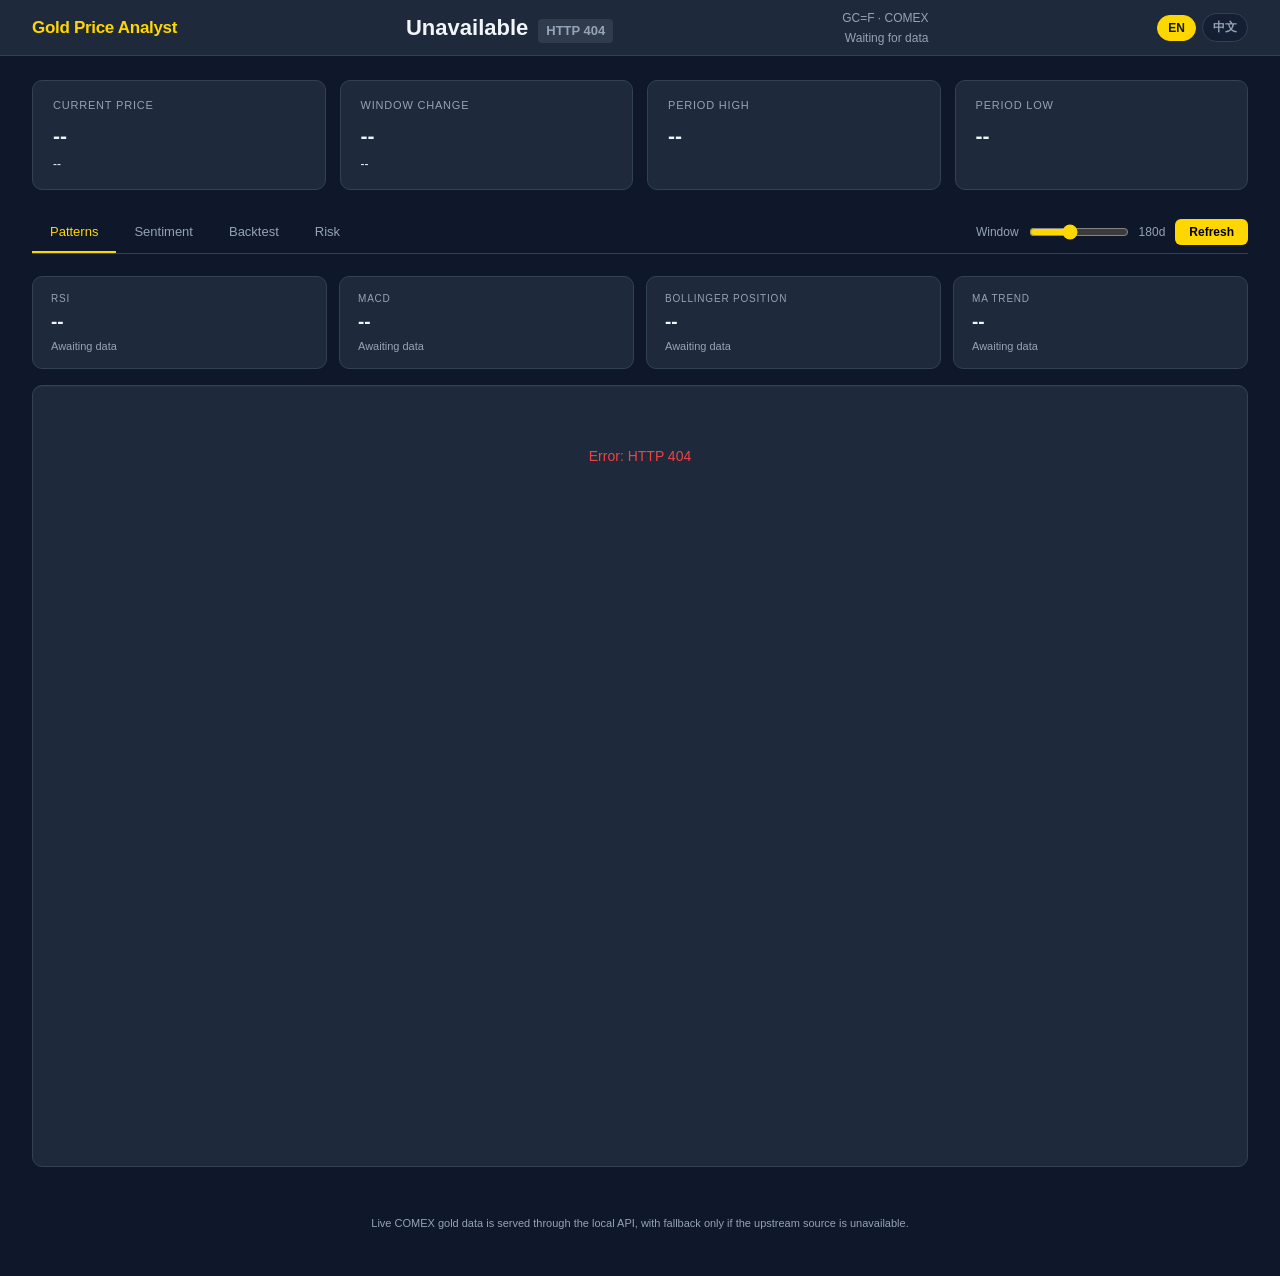
==== gold 4.0/index.html @ 45f072e1 "Add gold 4.0 folder" ====
<!DOCTYPE html>
<html lang="en">
<head>
  <meta charset="UTF-8">
  <meta name="viewport" content="width=device-width, initial-scale=1.0">
  <title>Gold Price Analyst</title>
  <link rel="stylesheet" href="./gold.css">
  <script src="https://cdn.plot.ly/plotly-2.35.2.min.js" defer></script>
  <script src="./gold.js" defer></script>
</head>
<body>
  <header>
    <div class="logo" data-i18n="site_title">Gold Price Analyst</div>
    <div class="header-ticker">
      <div class="ticker-price" id="header-price" aria-live="polite">Loading...</div>
      <div class="ticker-change flat" id="header-change" data-i18n="waiting_data" aria-live="polite">Waiting for data</div>
    </div>
    <div class="header-meta">
      <div id="header-date">GC=F · COMEX</div>
      <div id="header-updated" aria-live="polite">Updating…</div>
    </div>
    <div class="lang-switch" aria-label="Language switcher">
      <button class="lang-btn active" id="lang-en" data-lang="en" type="button">EN</button>
      <button class="lang-btn" id="lang-zh" data-lang="zh" type="button">中文</button>
    </div>
  </header>

  <main class="container">
    <section class="summary-bar">
      <article class="stat-card">
        <div class="stat-label" data-i18n="current_price">Current Price</div>
        <div class="stat-value" id="stat-price">--</div>
        <div class="stat-delta" id="stat-change">--</div>
      </article>
      <article class="stat-card">
        <div class="stat-label" data-i18n="window_change">Window Change</div>
        <div class="stat-value" id="stat-window-change">--</div>
        <div class="stat-delta" id="stat-window-pct">--</div>
      </article>
      <article class="stat-card">
        <div class="stat-label" data-i18n="period_high">Period High</div>
        <div class="stat-value" id="stat-high">--</div>
      </article>
      <article class="stat-card">
        <div class="stat-label" data-i18n="period_low">Period Low</div>
        <div class="stat-value" id="stat-low">--</div>
      </article>
    </section>

    <section class="tab-bar">
      <div class="tabs">
        <button class="tab-btn active" data-tab="patterns" data-i18n="tab_patterns" type="button">Patterns</button>
        <button class="tab-btn" data-tab="sentiment" data-i18n="tab_sentiment" type="button">Sentiment</button>
        <button class="tab-btn" data-tab="backtest" data-i18n="tab_backtest" type="button">Backtest</button>
        <button class="tab-btn" data-tab="risk" data-i18n="tab_risk" type="button">Risk</button>
      </div>
      <div class="controls">
        <span class="control-label" data-i18n="window">Window</span>
        <input id="days-slider" type="range" min="60" max="365" step="30" value="180" aria-label="Analysis window in days">
        <span class="control-label" id="days-label">180d</span>
        <button class="btn-refresh" id="btn-refresh" data-i18n="refresh" type="button">Refresh</button>
      </div>
    </section>

    <section class="tab-panel active" id="tab-patterns">
      <div class="metrics">
        <article class="metric" id="m-rsi">
          <div class="metric-label">RSI</div>
          <div class="metric-value">--</div>
          <div class="metric-signal muted" data-i18n="awaiting_data">Awaiting data</div>
        </article>
        <article class="metric" id="m-macd">
          <div class="metric-label">MACD</div>
          <div class="metric-value">--</div>
          <div class="metric-signal muted" data-i18n="awaiting_data">Awaiting data</div>
        </article>
        <article class="metric" id="m-bb">
          <div class="metric-label" data-i18n="bollinger_position">Bollinger Position</div>
          <div class="metric-value">--</div>
          <div class="metric-signal muted" data-i18n="awaiting_data">Awaiting data</div>
        </article>
        <article class="metric" id="m-ma">
          <div class="metric-label" data-i18n="ma_trend">MA Trend</div>
          <div class="metric-value">--</div>
          <div class="metric-signal muted" data-i18n="awaiting_data">Awaiting data</div>
        </article>
      </div>
      <div class="chart-box">
        <div id="patterns-chart"></div>
      </div>
      <div class="sr-row" id="sr-row"></div>
    </section>

    <section class="tab-panel" id="tab-sentiment">
      <div class="sentiment-top">
        <article class="gauge-box" id="sentiment-gauge"></article>
        <div class="chart-box">
          <div id="sentiment-donut"></div>
        </div>
      </div>
      <div class="chart-box">
        <div id="sentiment-bars"></div>
      </div>
    </section>

    <section class="tab-panel" id="tab-backtest">
      <div class="metrics">
        <article class="metric" id="m-bh">
          <div class="metric-label" data-i18n="buy_hold">Buy & Hold</div>
          <div class="metric-value">--</div>
          <div class="metric-signal muted" data-i18n="baseline_return">Baseline return</div>
        </article>
        <article class="metric" id="m-strat-0">
          <div class="metric-label" data-i18n="trend_strategy">Trend Strategy</div>
          <div class="metric-value">--</div>
          <div class="metric-signal muted" data-i18n="awaiting_data">Awaiting data</div>
        </article>
        <article class="metric" id="m-strat-1">
          <div class="metric-label" data-i18n="mean_reversion">Mean Reversion</div>
          <div class="metric-value">--</div>
          <div class="metric-signal muted" data-i18n="awaiting_data">Awaiting data</div>
        </article>
        <article class="metric" id="m-strat-2">
          <div class="metric-label" data-i18n="breakout">Breakout</div>
          <div class="metric-value">--</div>
          <div class="metric-signal muted" data-i18n="awaiting_data">Awaiting data</div>
        </article>
      </div>
      <div class="chart-box">
        <div id="backtest-chart"></div>
      </div>
      <div class="table-wrap">
        <table class="data-table">
          <thead>
            <tr>
              <th data-i18n="strategy">Strategy</th>
              <th data-i18n="total_return">Total Return</th>
              <th data-i18n="vs_bh">Vs B&amp;H</th>
              <th>Sharpe</th>
              <th data-i18n="max_drawdown">Max Drawdown</th>
              <th data-i18n="win_rate">Win Rate</th>
              <th data-i18n="trades">Trades</th>
            </tr>
          </thead>
          <tbody id="backtest-tbody"></tbody>
        </table>
      </div>
    </section>

    <section class="tab-panel" id="tab-risk">
      <div class="metrics">
        <article class="metric" id="m-sharpe">
          <div class="metric-label">Sharpe</div>
          <div class="metric-value">--</div>
          <div class="metric-signal muted" data-i18n="awaiting_data">Awaiting data</div>
        </article>
        <article class="metric" id="m-sortino">
          <div class="metric-label">Sortino</div>
          <div class="metric-value">--</div>
          <div class="metric-signal muted"></div>
        </article>
        <article class="metric" id="m-var95">
          <div class="metric-label">VaR 95%</div>
          <div class="metric-value">--</div>
          <div class="metric-signal muted"></div>
        </article>
        <article class="metric" id="m-maxdd">
          <div class="metric-label" data-i18n="max_drawdown">Max Drawdown</div>
          <div class="metric-value">--</div>
          <div class="metric-signal muted"></div>
        </article>
        <article class="metric" id="m-vol">
          <div class="metric-label" data-i18n="full_volatility">Full Volatility</div>
          <div class="metric-value">--</div>
          <div class="metric-signal muted"></div>
        </article>
        <article class="metric" id="m-vol30">
          <div class="metric-label" data-i18n="volatility_30d">30D Volatility</div>
          <div class="metric-value">--</div>
          <div class="metric-signal muted"></div>
        </article>
        <article class="metric" id="m-skew">
          <div class="metric-label">Skewness</div>
          <div class="metric-value">--</div>
          <div class="metric-signal muted"></div>
        </article>
        <article class="metric" id="m-kurt">
          <div class="metric-label">Kurtosis</div>
          <div class="metric-value">--</div>
          <div class="metric-signal muted"></div>
        </article>
      </div>
      <div class="two-col">
        <div class="chart-box">
          <div id="risk-vol-chart"></div>
        </div>
        <div class="chart-box">
          <div id="risk-dist-chart"></div>
        </div>
      </div>
      <div class="two-col">
        <div class="chart-box">
          <div id="risk-dd-chart"></div>
        </div>
        <div class="chart-box">
          <div id="risk-corr-chart"></div>
        </div>
      </div>
    </section>

    <p class="disclaimer" data-i18n="disclaimer">Live COMEX gold data is served through the local API, with fallback only if the upstream source is unavailable.</p>
  </main>
</body>
</html>
---- gold 4.0/gold.css ----
/* ── Reset & Variables ─────────────────────────────────────────── */
:root {
  --bg:        #0f172a;
  --surface:   #1e293b;
  --border:    #334155;
  --gold:      #FFD700;
  --gold-dim:  rgba(255, 215, 0, 0.12);
  --text:      #f1f5f9;
  --muted:     #94a3b8;
  --green:     #22c55e;
  --red:       #ef4444;
  --blue:      #3b82f6;
  --orange:    #f97316;
  --radius:    10px;
  --font:      -apple-system, BlinkMacSystemFont, 'Segoe UI', Roboto, sans-serif;
}

*, *::before, *::after { box-sizing: border-box; margin: 0; padding: 0; }

body {
  font-family: var(--font);
  background: var(--bg);
  color: var(--text);
  min-height: 100vh;
  font-size: 14px;
  line-height: 1.5;
}

/* ── Header ────────────────────────────────────────────────────── */
header {
  background: var(--surface);
  border-bottom: 1px solid var(--border);
  padding: 0 32px;
  height: 56px;
  display: flex;
  align-items: center;
  justify-content: space-between;
  position: sticky;
  top: 0;
  z-index: 100;
  gap: 16px;
}

.lang-switch {
  display: flex;
  align-items: center;
  gap: 6px;
}

.lang-btn {
  border: 1px solid var(--border);
  background: rgba(15, 23, 42, 0.55);
  color: var(--muted);
  border-radius: 999px;
  padding: 5px 10px;
  font-size: 12px;
  font-weight: 700;
  cursor: pointer;
}

.lang-btn.active {
  color: #111827;
  background: var(--gold);
  border-color: var(--gold);
}

.logo {
  font-size: 17px;
  font-weight: 700;
  color: var(--gold);
  letter-spacing: -0.3px;
  white-space: nowrap;
}

.header-ticker {
  display: flex;
  align-items: baseline;
  gap: 10px;
}

.ticker-price {
  font-size: 22px;
  font-weight: 700;
  font-variant-numeric: tabular-nums;
}

.ticker-change {
  font-size: 13px;
  padding: 2px 8px;
  border-radius: 4px;
  font-weight: 600;
}

.ticker-change.up   { background: rgba(34,197,94,0.15);  color: var(--green); }
.ticker-change.down { background: rgba(239,68,68,0.15);  color: var(--red);   }
.ticker-change.flat { background: rgba(148,163,184,0.15);color: var(--muted); }

.header-meta {
  font-size: 12px;
  color: var(--muted);
  white-space: nowrap;
  display: flex;
  flex-direction: column;
  align-items: flex-end;
  gap: 2px;
}

/* ── Container ─────────────────────────────────────────────────── */
.container {
  max-width: 1400px;
  margin: 0 auto;
  padding: 24px 32px 40px;
}

/* ── Summary Bar ───────────────────────────────────────────────── */
.summary-bar {
  display: grid;
  grid-template-columns: repeat(4, 1fr);
  gap: 14px;
  margin-bottom: 22px;
}

.stat-card {
  background: var(--surface);
  border: 1px solid var(--border);
  border-radius: var(--radius);
  padding: 16px 20px;
}

.stat-label {
  font-size: 11px;
  text-transform: uppercase;
  letter-spacing: 0.8px;
  color: var(--muted);
  margin-bottom: 6px;
}

.stat-value {
  font-size: 21px;
  font-weight: 700;
  font-variant-numeric: tabular-nums;
}

.stat-delta {
  font-size: 12px;
  margin-top: 4px;
}

.stat-delta.up   { color: var(--green); }
.stat-delta.down { color: var(--red);   }

/* ── Tab Bar ───────────────────────────────────────────────────── */
.tab-bar {
  display: flex;
  align-items: center;
  justify-content: space-between;
  border-bottom: 1px solid var(--border);
  margin-bottom: 22px;
  gap: 12px;
}

.tabs { display: flex; }

.tab-btn {
  background: none;
  border: none;
  border-bottom: 2px solid transparent;
  color: var(--muted);
  font-size: 13px;
  font-weight: 500;
  padding: 12px 18px;
  cursor: pointer;
  transition: color 0.15s, border-color 0.15s;
  white-space: nowrap;
}

.tab-btn:hover         { color: var(--text); }
.tab-btn.active        { color: var(--gold); border-bottom-color: var(--gold); }

/* ── Controls ──────────────────────────────────────────────────── */
.controls {
  display: flex;
  align-items: center;
  gap: 10px;
  padding-bottom: 2px;
}

.control-label { font-size: 12px; color: var(--muted); }

input[type="range"] {
  width: 100px;
  accent-color: var(--gold);
  cursor: pointer;
}

.btn-refresh {
  background: var(--gold);
  color: #000;
  border: none;
  border-radius: 6px;
  padding: 6px 14px;
  font-size: 12px;
  font-weight: 700;
  cursor: pointer;
  transition: opacity 0.15s;
  white-space: nowrap;
}

.btn-refresh:hover    { opacity: 0.85; }
.btn-refresh:disabled { opacity: 0.45; cursor: default; }

/* ── Tab Panels ────────────────────────────────────────────────── */
.tab-panel         { display: none; }
.tab-panel.active  { display: block; }

.tab-panel > * + * {
  margin-top: 14px;
}

/* ── Metric Cards ──────────────────────────────────────────────── */
.metrics {
  display: grid;
  grid-template-columns: repeat(4, 1fr);
  gap: 12px;
  margin-bottom: 16px;
}

.metric {
  background: var(--surface);
  border: 1px solid var(--border);
  border-radius: var(--radius);
  padding: 14px 18px;
}

.metric-label {
  font-size: 10px;
  text-transform: uppercase;
  letter-spacing: 0.8px;
  color: var(--muted);
  margin-bottom: 5px;
}

.metric-value {
  font-size: 19px;
  font-weight: 700;
  font-variant-numeric: tabular-nums;
  line-height: 1.2;
}

.metric-signal      { font-size: 11px; margin-top: 4px; color: var(--muted); }
.metric-signal.bull { color: var(--green);  }
.metric-signal.bear { color: var(--red);    }
.metric-signal.warn { color: #f59e0b;       }
.metric-signal.muted{ color: var(--muted);  }

/* ── Chart Box ─────────────────────────────────────────────────── */
.chart-box {
  background: var(--surface);
  border: 1px solid var(--border);
  border-radius: var(--radius);
  padding: 10px;
  margin-bottom: 14px;
  overflow: hidden;
  box-shadow: inset 0 1px 0 rgba(255,255,255,0.03);
}

.chart-box > div[id] {
  min-height: 220px;
  width: 100%;
  max-width: 100%;
}

#patterns-chart {
  min-height: 760px;
  width: 100%;
}

.chart-box .js-plotly-plot,
.chart-box .plot-container,
.chart-box .svg-container {
  width: 100% !important;
  max-width: 100% !important;
}

/* ── Spinner ───────────────────────────────────────────────────── */
.spinner-wrap {
  display: flex;
  align-items: center;
  justify-content: center;
  min-height: 120px;
}

.spinner {
  width: 28px;
  height: 28px;
  border: 2px solid var(--border);
  border-top-color: var(--gold);
  border-radius: 50%;
  animation: spin 0.75s linear infinite;
}

@keyframes spin { to { transform: rotate(360deg); } }

/* ── S/R Levels ────────────────────────────────────────────────── */
.sr-row {
  display: grid;
  grid-template-columns: 1fr 1fr;
  gap: 12px;
  margin-bottom: 14px;
}

.sr-card {
  background: var(--surface);
  border: 1px solid var(--border);
  border-radius: var(--radius);
  padding: 14px 18px;
}

.sr-type  { font-size: 10px; text-transform: uppercase; letter-spacing: 0.8px; color: var(--muted); margin-bottom: 4px; }
.sr-price { font-size: 20px; font-weight: 700; }
.sr-dist  { font-size: 11px; color: var(--muted); margin-top: 3px; }

/* ── Sentiment ─────────────────────────────────────────────────── */
.sentiment-top {
  display: grid;
  grid-template-columns: 220px 1fr;
  gap: 14px;
  margin-bottom: 14px;
}

.gauge-box {
  background: var(--surface);
  border: 1px solid var(--border);
  border-radius: var(--radius);
  display: flex;
  flex-direction: column;
  align-items: center;
  justify-content: center;
  padding: 28px 16px;
  text-align: center;
  min-height: 220px;
}

.gauge-score { font-size: 50px; font-weight: 800; line-height: 1; }
.gauge-label { font-size: 17px; font-weight: 600; margin-top: 8px; }
.gauge-sub   { font-size: 11px; color: var(--muted); margin-top: 8px; }

/* ── Backtest Table ────────────────────────────────────────────── */
.table-wrap {
  background: var(--surface);
  border: 1px solid var(--border);
  border-radius: var(--radius);
  overflow: hidden;
  margin-bottom: 14px;
  box-shadow: inset 0 1px 0 rgba(255,255,255,0.03);
}

.data-table {
  width: 100%;
  border-collapse: collapse;
  font-size: 13px;
}

.data-table th {
  text-align: left;
  padding: 10px 16px;
  font-size: 10px;
  text-transform: uppercase;
  letter-spacing: 0.7px;
  color: var(--muted);
  border-bottom: 1px solid var(--border);
  background: rgba(15,23,42,0.4);
}

.data-table td {
  padding: 10px 16px;
  border-bottom: 1px solid rgba(51,65,85,0.5);
  font-variant-numeric: tabular-nums;
}

.data-table tr:last-child td { border-bottom: none; }
.data-table .bull { color: var(--green); }
.data-table .bear { color: var(--red);   }

/* ── Risk two-col ──────────────────────────────────────────────── */
.two-col {
  display: grid;
  grid-template-columns: 1fr 1fr;
  gap: 14px;
  margin-bottom: 14px;
}

/* ── Disclaimer ────────────────────────────────────────────────── */
.disclaimer {
  text-align: center;
  font-size: 11px;
  color: var(--muted);
  padding: 20px 0 4px;
}

/* ── Responsive ────────────────────────────────────────────────── */
@media (max-width: 900px) {
  .container       { padding: 16px; }
  .summary-bar     { grid-template-columns: repeat(2, 1fr); }
  .metrics         { grid-template-columns: repeat(2, 1fr); }
  .two-col         { grid-template-columns: 1fr; }
  .sentiment-top   { grid-template-columns: 1fr; }
  .sr-row          { grid-template-columns: 1fr; }
  .tab-bar         { flex-direction: column; align-items: stretch; }
  .tabs            { overflow-x: auto; scrollbar-width: thin; }
  .controls        { justify-content: space-between; }
}

@media (max-width: 640px) {
  header           { padding: 12px 16px; height: auto; flex-wrap: wrap; }
  .header-ticker   { width: 100%; justify-content: space-between; }
  .header-meta     { align-items: flex-start; }
  .lang-switch     { width: 100%; justify-content: flex-start; }
  .summary-bar     { grid-template-columns: 1fr; }
  .metrics         { grid-template-columns: 1fr; }
  .stat-card,
  .metric,
  .sr-card         { padding: 14px 16px; }
  .tab-btn         { padding: 12px 14px; }
  .gauge-score     { font-size: 42px; }
}
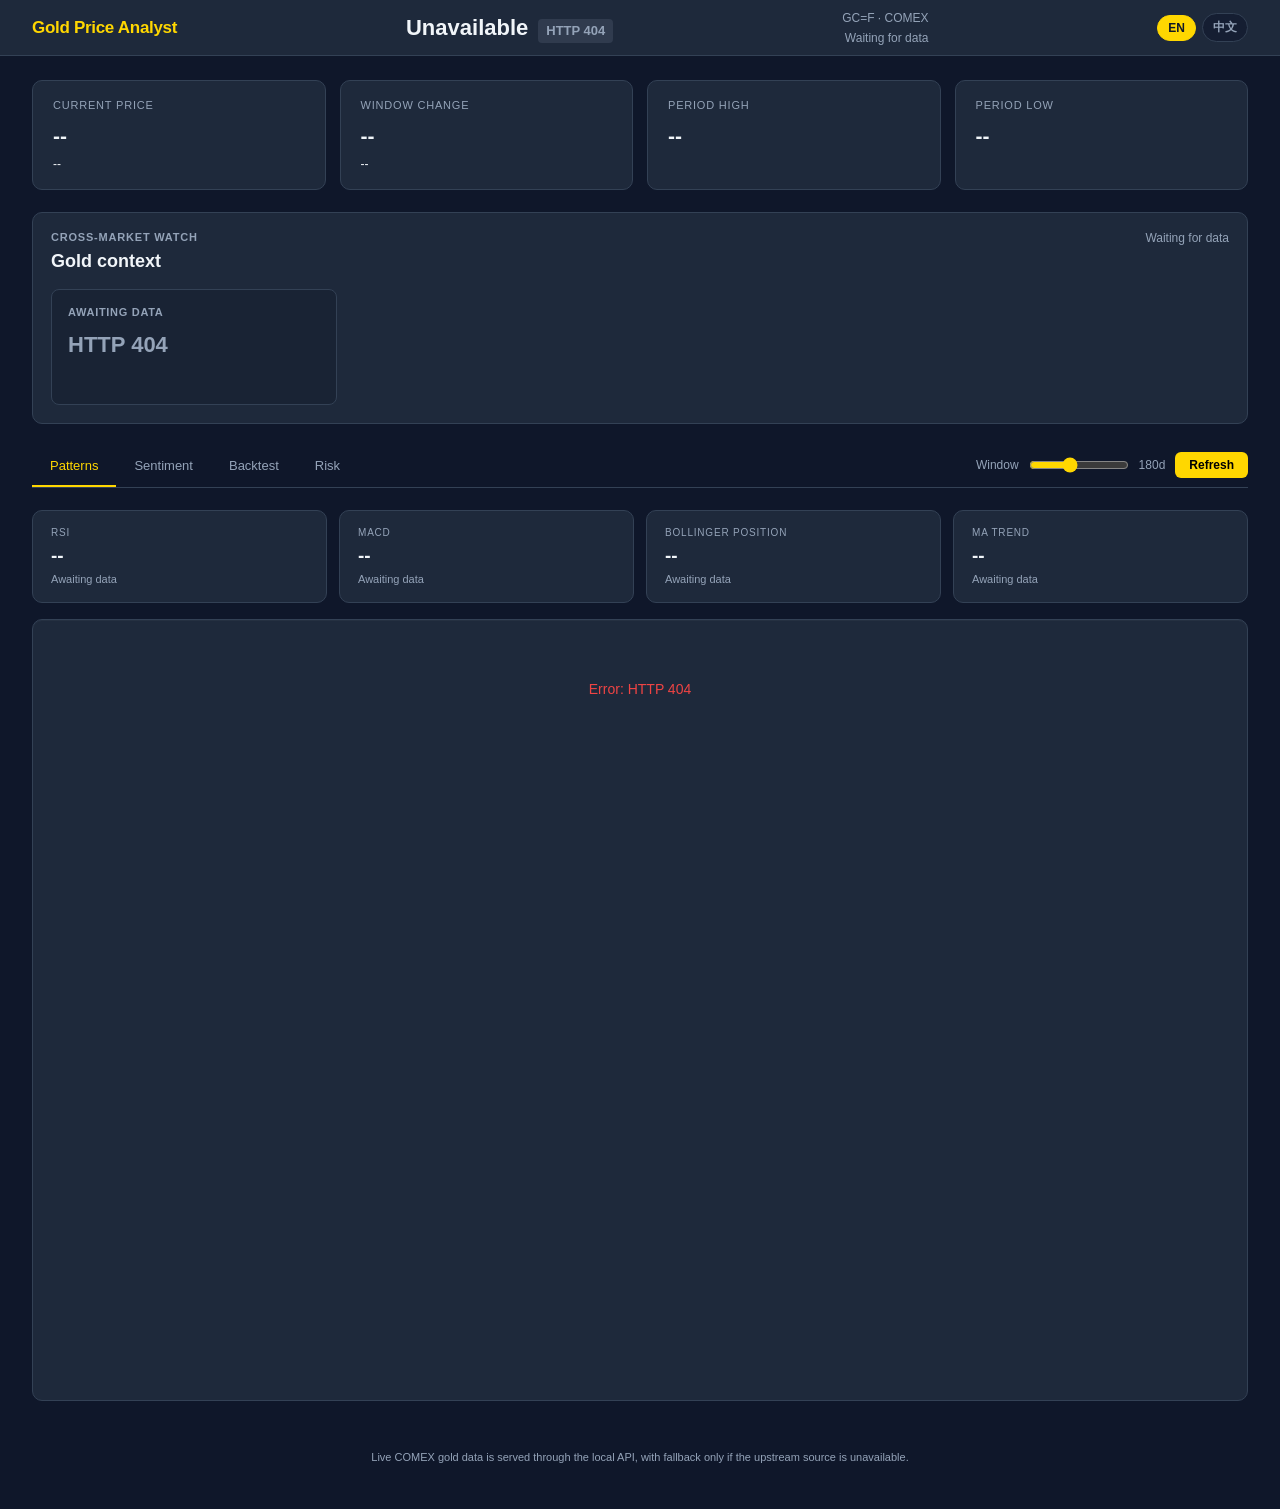
==== commit 52ee6cec: "Add cross-market watch assets" ====
--- a/gold 4.0/index.html
+++ b/gold 4.0/index.html
@@ -47,6 +47,22 @@
       </article>
     </section>
 
+    <section class="market-watch" aria-label="Cross-market watch">
+      <div class="market-watch-head">
+        <div>
+          <div class="section-kicker" data-i18n="market_watch">Cross-Market Watch</div>
+          <h2 data-i18n="market_watch_title">Gold context</h2>
+        </div>
+        <div class="market-watch-meta" id="market-watch-updated">--</div>
+      </div>
+      <div class="market-grid" id="market-grid">
+        <article class="market-card loading">
+          <div class="market-name" data-i18n="awaiting_data">Awaiting data</div>
+          <div class="market-price">--</div>
+        </article>
+      </div>
+    </section>
+
     <section class="tab-bar">
       <div class="tabs">
         <button class="tab-btn active" data-tab="patterns" data-i18n="tab_patterns" type="button">Patterns</button>
--- a/gold 4.0/gold.css
+++ b/gold 4.0/gold.css
@@ -149,6 +149,91 @@
 .stat-delta.up   { color: var(--green); }
 .stat-delta.down { color: var(--red);   }
 
+/* ── Market Watch ──────────────────────────────────────────────── */
+.market-watch {
+  background: var(--surface);
+  border: 1px solid var(--border);
+  border-radius: var(--radius);
+  padding: 16px 18px 18px;
+  margin-bottom: 22px;
+}
+
+.market-watch-head {
+  display: flex;
+  justify-content: space-between;
+  align-items: flex-start;
+  gap: 16px;
+  margin-bottom: 14px;
+}
+
+.section-kicker {
+  color: var(--muted);
+  font-size: 11px;
+  font-weight: 700;
+  letter-spacing: 0.8px;
+  text-transform: uppercase;
+}
+
+.market-watch h2 {
+  margin: 2px 0 0;
+  font-size: 18px;
+}
+
+.market-watch-meta {
+  color: var(--muted);
+  font-size: 12px;
+  text-align: right;
+}
+
+.market-grid {
+  display: grid;
+  grid-template-columns: repeat(4, 1fr);
+  gap: 12px;
+}
+
+.market-card {
+  min-height: 116px;
+  background: rgba(15, 23, 42, 0.35);
+  border: 1px solid var(--border);
+  border-radius: 8px;
+  padding: 14px 16px;
+}
+
+.market-name {
+  display: flex;
+  justify-content: space-between;
+  gap: 8px;
+  color: var(--muted);
+  font-size: 11px;
+  font-weight: 700;
+  letter-spacing: 0.7px;
+  text-transform: uppercase;
+}
+
+.market-symbol {
+  color: var(--gold);
+  white-space: nowrap;
+}
+
+.market-price {
+  margin-top: 8px;
+  font-size: 22px;
+  font-weight: 800;
+  font-variant-numeric: tabular-nums;
+}
+
+.market-moves {
+  display: grid;
+  gap: 4px;
+  margin-top: 8px;
+  color: var(--muted);
+  font-size: 12px;
+}
+
+.market-move.up { color: var(--green); }
+.market-move.down { color: var(--red); }
+.market-card.loading .market-price { color: var(--muted); }
+
 /* ── Tab Bar ───────────────────────────────────────────────────── */
 .tab-bar {
   display: flex;
@@ -402,6 +487,7 @@
 @media (max-width: 900px) {
   .container       { padding: 16px; }
   .summary-bar     { grid-template-columns: repeat(2, 1fr); }
+  .market-grid     { grid-template-columns: repeat(2, 1fr); }
   .metrics         { grid-template-columns: repeat(2, 1fr); }
   .two-col         { grid-template-columns: 1fr; }
   .sentiment-top   { grid-template-columns: 1fr; }
@@ -417,8 +503,12 @@
   .header-meta     { align-items: flex-start; }
   .lang-switch     { width: 100%; justify-content: flex-start; }
   .summary-bar     { grid-template-columns: 1fr; }
+  .market-grid     { grid-template-columns: 1fr; }
+  .market-watch-head { flex-direction: column; }
+  .market-watch-meta { text-align: left; }
   .metrics         { grid-template-columns: 1fr; }
   .stat-card,
+  .market-card,
   .metric,
   .sr-card         { padding: 14px 16px; }
   .tab-btn         { padding: 12px 14px; }
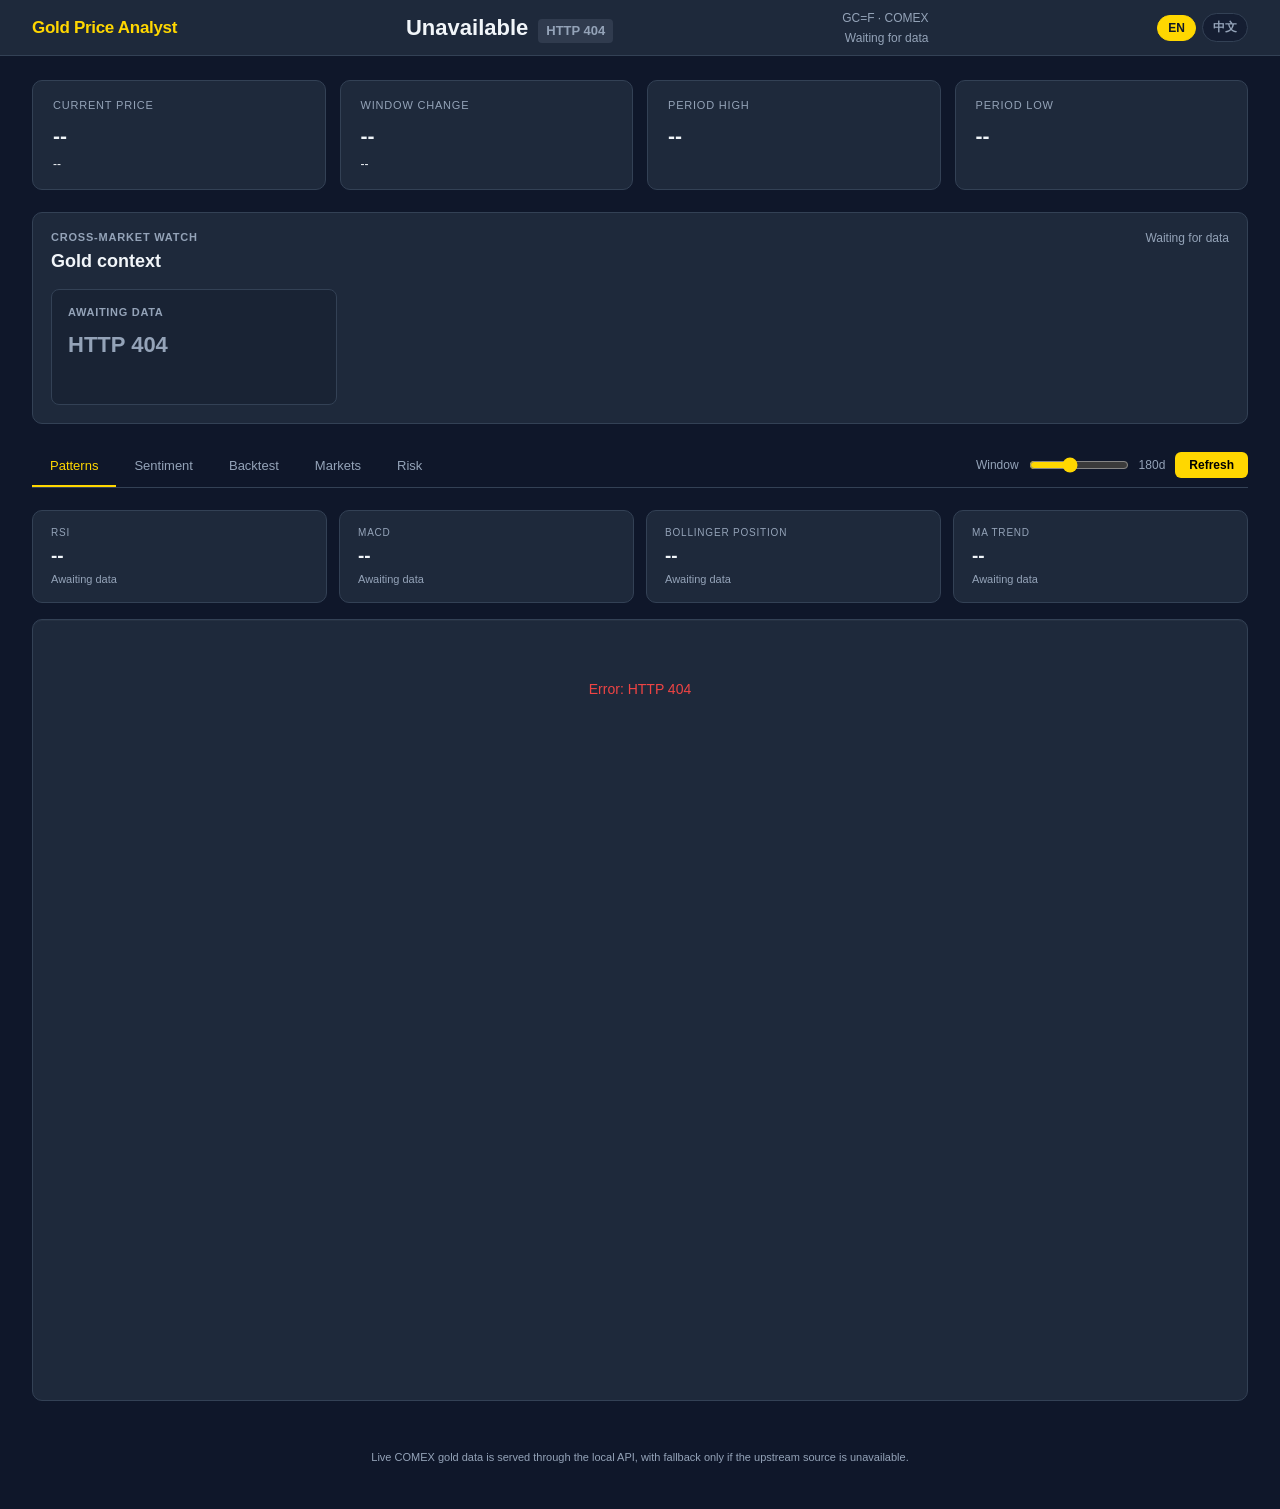
==== commit 22d2e1ba: "Add market K-line charts" ====
--- a/gold 4.0/index.html
+++ b/gold 4.0/index.html
@@ -68,6 +68,7 @@
         <button class="tab-btn active" data-tab="patterns" data-i18n="tab_patterns" type="button">Patterns</button>
         <button class="tab-btn" data-tab="sentiment" data-i18n="tab_sentiment" type="button">Sentiment</button>
         <button class="tab-btn" data-tab="backtest" data-i18n="tab_backtest" type="button">Backtest</button>
+        <button class="tab-btn" data-tab="markets" data-i18n="tab_markets" type="button">Markets</button>
         <button class="tab-btn" data-tab="risk" data-i18n="tab_risk" type="button">Risk</button>
       </div>
       <div class="controls">
@@ -163,6 +164,14 @@
       </div>
     </section>
 
+    <section class="tab-panel" id="tab-markets">
+      <div class="market-sections" id="market-sections">
+        <div class="chart-box">
+          <div class="spinner-wrap"><div class="spinner"></div></div>
+        </div>
+      </div>
+    </section>
+
     <section class="tab-panel" id="tab-risk">
       <div class="metrics">
         <article class="metric" id="m-sharpe">
--- a/gold 4.0/gold.css
+++ b/gold 4.0/gold.css
@@ -234,6 +234,74 @@
 .market-move.down { color: var(--red); }
 .market-card.loading .market-price { color: var(--muted); }
 
+.market-sections {
+  display: grid;
+  gap: 18px;
+}
+
+.market-section {
+  background: var(--surface);
+  border: 1px solid var(--border);
+  border-radius: var(--radius);
+  padding: 16px;
+}
+
+.market-section-head {
+  display: flex;
+  justify-content: space-between;
+  align-items: flex-start;
+  gap: 16px;
+  margin-bottom: 14px;
+}
+
+.market-section-title {
+  margin: 0;
+  font-size: 18px;
+}
+
+.market-section-sub {
+  color: var(--muted);
+  font-size: 12px;
+  margin-top: 3px;
+}
+
+.market-section-stats {
+  display: flex;
+  gap: 10px;
+  flex-wrap: wrap;
+  justify-content: flex-end;
+}
+
+.market-pill {
+  min-width: 110px;
+  border: 1px solid var(--border);
+  border-radius: 8px;
+  padding: 8px 10px;
+  background: rgba(15, 23, 42, 0.35);
+}
+
+.market-pill-label {
+  color: var(--muted);
+  font-size: 10px;
+  font-weight: 700;
+  letter-spacing: 0.7px;
+  text-transform: uppercase;
+}
+
+.market-pill-value {
+  margin-top: 2px;
+  font-size: 14px;
+  font-weight: 800;
+  font-variant-numeric: tabular-nums;
+}
+
+.market-pill-value.up { color: var(--green); }
+.market-pill-value.down { color: var(--red); }
+
+.market-k-chart {
+  min-height: 420px;
+}
+
 /* ── Tab Bar ───────────────────────────────────────────────────── */
 .tab-bar {
   display: flex;
@@ -488,6 +556,8 @@
   .container       { padding: 16px; }
   .summary-bar     { grid-template-columns: repeat(2, 1fr); }
   .market-grid     { grid-template-columns: repeat(2, 1fr); }
+  .market-section-head { flex-direction: column; }
+  .market-section-stats { justify-content: flex-start; }
   .metrics         { grid-template-columns: repeat(2, 1fr); }
   .two-col         { grid-template-columns: 1fr; }
   .sentiment-top   { grid-template-columns: 1fr; }
@@ -506,6 +576,8 @@
   .market-grid     { grid-template-columns: 1fr; }
   .market-watch-head { flex-direction: column; }
   .market-watch-meta { text-align: left; }
+  .market-section { padding: 14px; }
+  .market-pill { flex: 1 1 130px; }
   .metrics         { grid-template-columns: 1fr; }
   .stat-card,
   .market-card,
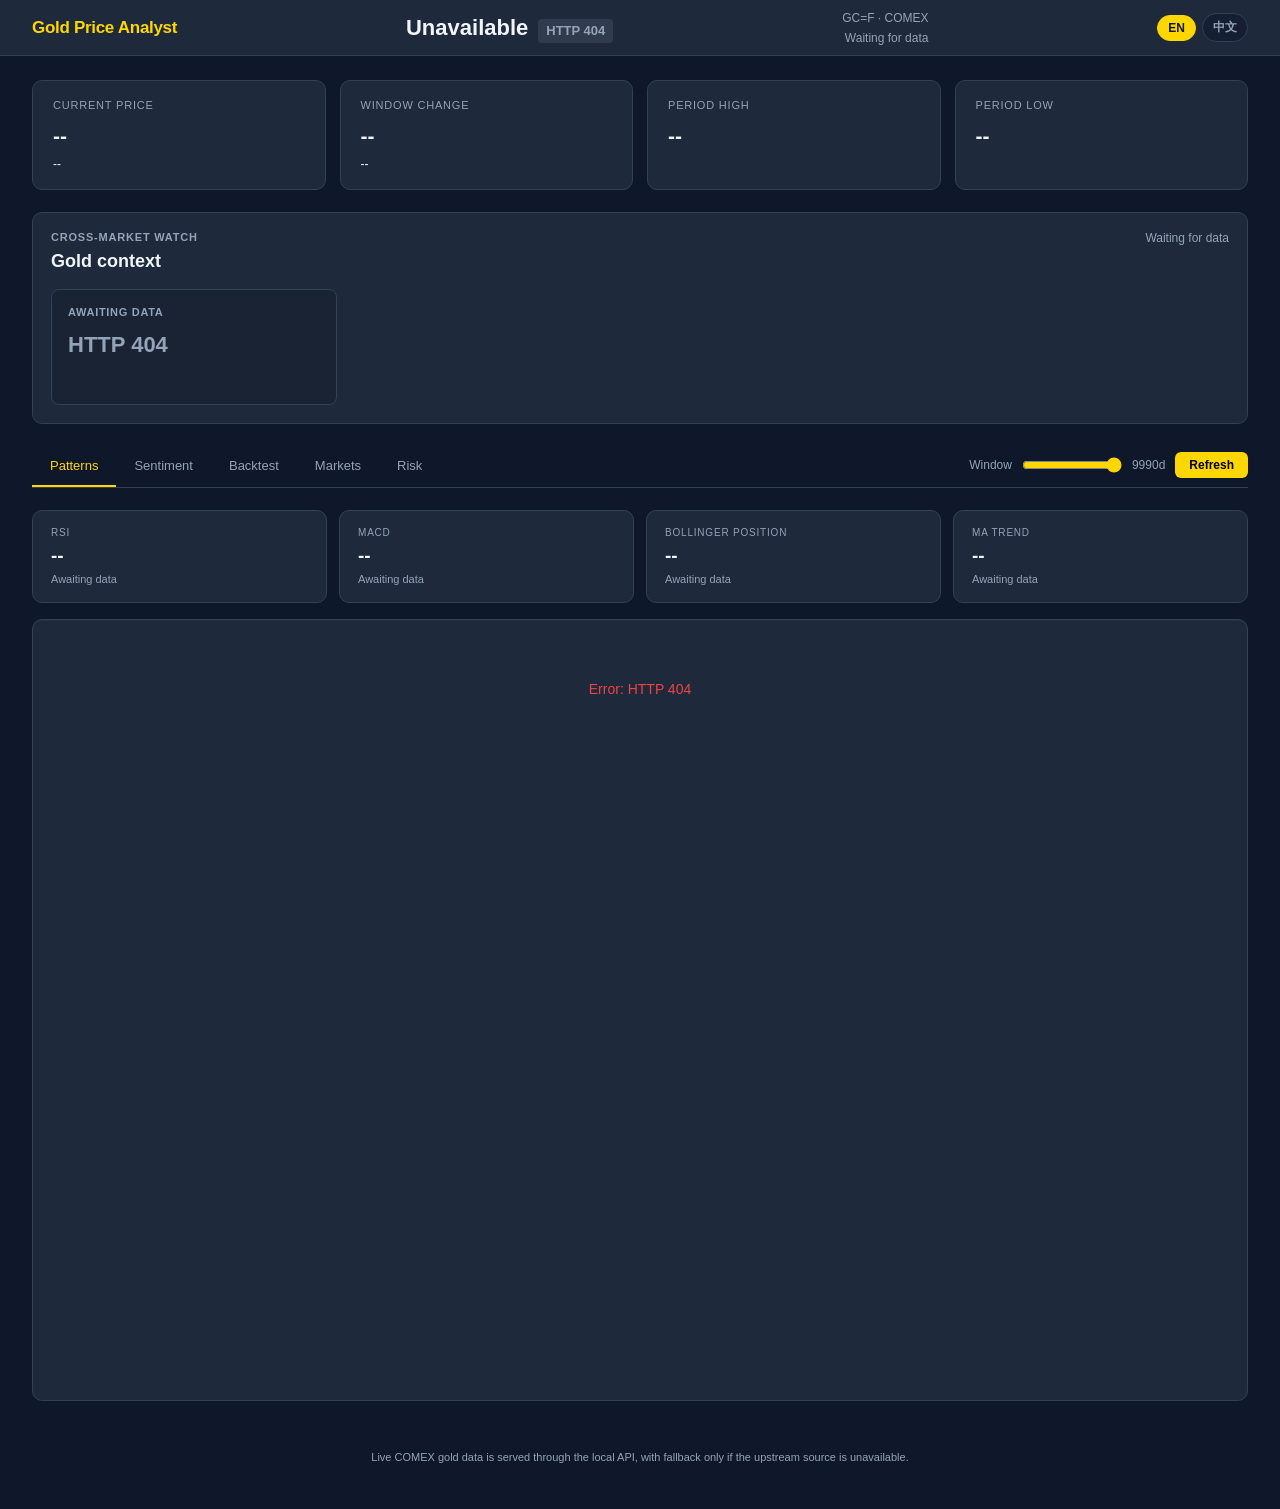
==== commit c95bb015: "Use full history for charts" ====
--- a/gold 4.0/index.html
+++ b/gold 4.0/index.html
@@ -73,8 +73,8 @@
       </div>
       <div class="controls">
         <span class="control-label" data-i18n="window">Window</span>
-        <input id="days-slider" type="range" min="60" max="365" step="30" value="180" aria-label="Analysis window in days">
-        <span class="control-label" id="days-label">180d</span>
+        <input id="days-slider" type="range" min="60" max="10000" step="30" value="10000" aria-label="Analysis window in days">
+        <span class="control-label" id="days-label">All</span>
         <button class="btn-refresh" id="btn-refresh" data-i18n="refresh" type="button">Refresh</button>
       </div>
     </section>
--- a/gold 4.0/gold.css
+++ b/gold 4.0/gold.css
@@ -199,6 +199,22 @@
   padding: 14px 16px;
 }
 
+.market-card-link {
+  width: 100%;
+  color: inherit;
+  text-align: left;
+  cursor: pointer;
+  transition: border-color 0.15s, transform 0.15s, background 0.15s;
+}
+
+.market-card-link:hover,
+.market-card-link:focus-visible {
+  background: rgba(255, 215, 0, 0.07);
+  border-color: rgba(255, 215, 0, 0.7);
+  outline: none;
+  transform: translateY(-1px);
+}
+
 .market-name {
   display: flex;
   justify-content: space-between;
@@ -244,6 +260,13 @@
   border: 1px solid var(--border);
   border-radius: var(--radius);
   padding: 16px;
+  scroll-margin-top: 76px;
+  transition: border-color 0.2s, box-shadow 0.2s;
+}
+
+.market-section-focus {
+  border-color: var(--gold);
+  box-shadow: 0 0 0 2px var(--gold-dim);
 }
 
 .market-section-head {
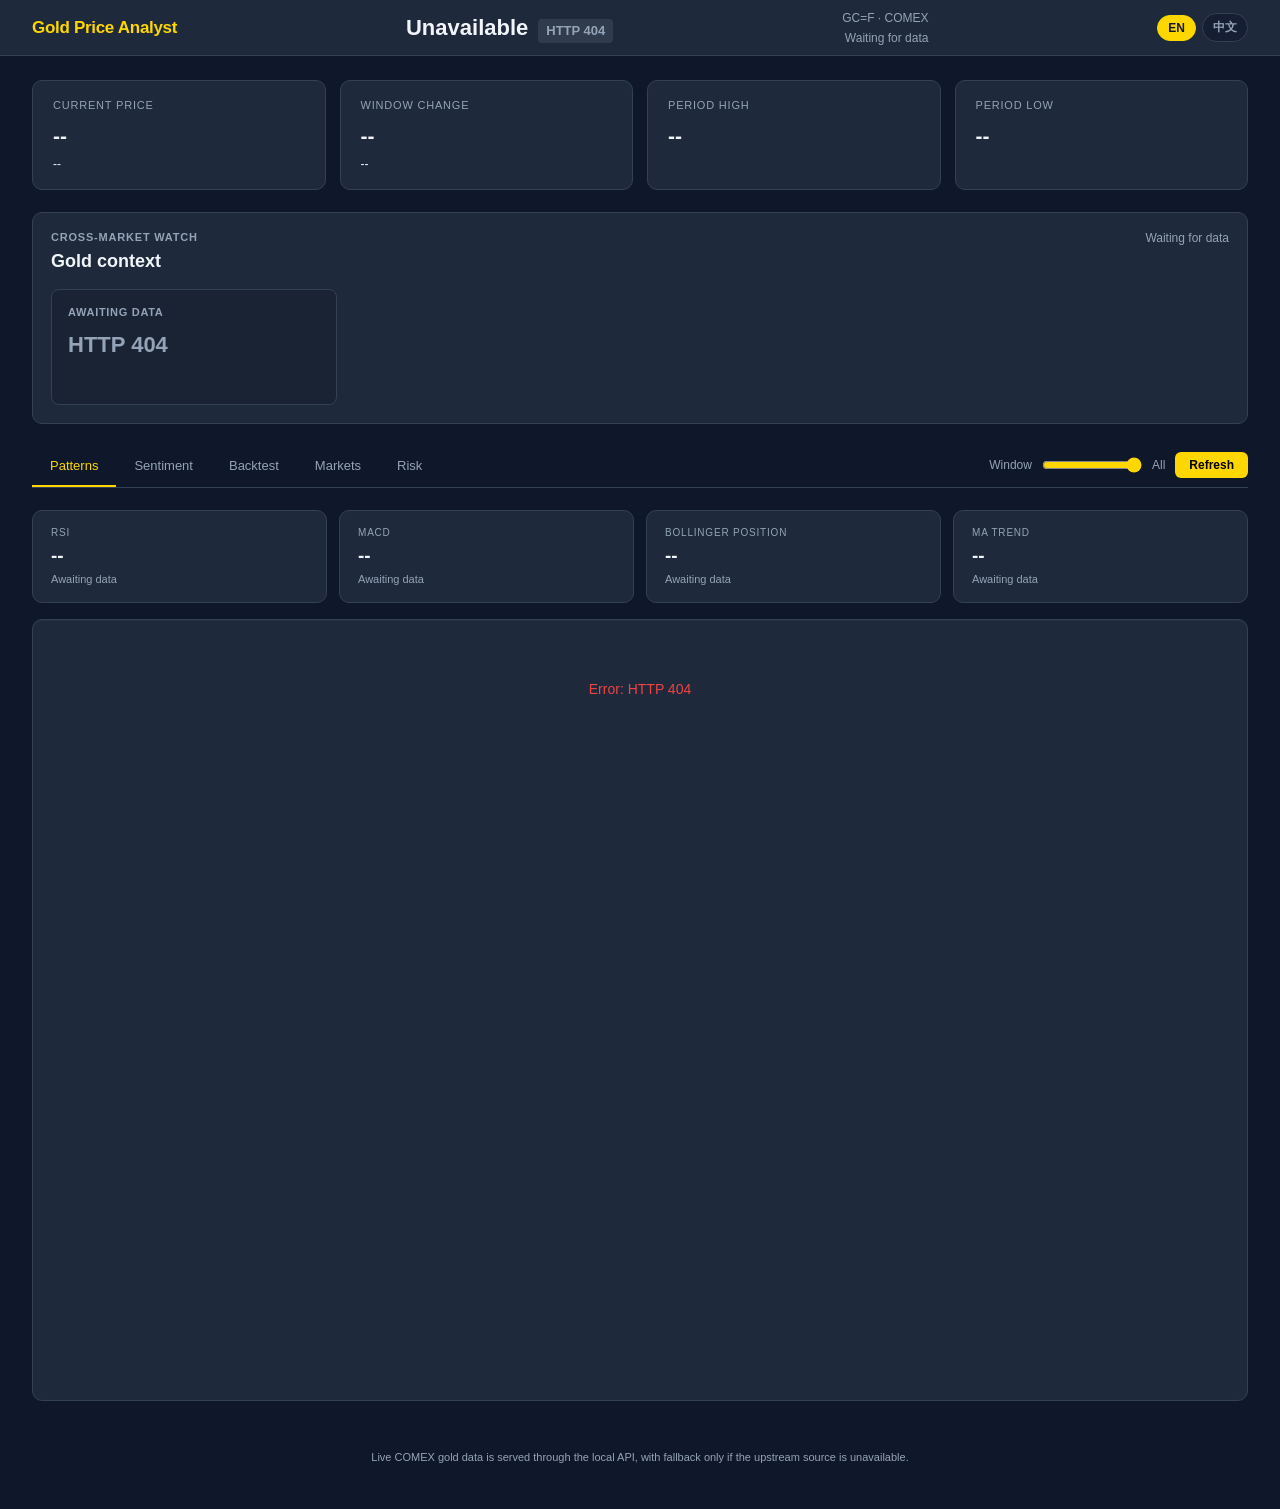
==== commit d38ee89a: "Use real market history charts" ====
--- a/gold 4.0/index.html
+++ b/gold 4.0/index.html
@@ -73,7 +73,7 @@
       </div>
       <div class="controls">
         <span class="control-label" data-i18n="window">Window</span>
-        <input id="days-slider" type="range" min="60" max="10000" step="30" value="10000" aria-label="Analysis window in days">
+        <input id="days-slider" type="range" min="60" max="10000" step="10" value="10000" aria-label="Analysis window in days">
         <span class="control-label" id="days-label">All</span>
         <button class="btn-refresh" id="btn-refresh" data-i18n="refresh" type="button">Refresh</button>
       </div>
--- a/gold 4.0/gold.css
+++ b/gold 4.0/gold.css
@@ -146,8 +146,10 @@
   margin-top: 4px;
 }
 
-.stat-delta.up   { color: var(--green); }
-.stat-delta.down { color: var(--red);   }
+.stat-delta.up,
+.stat-delta.bull { color: var(--green); }
+.stat-delta.down,
+.stat-delta.bear { color: var(--red);   }
 
 /* ── Market Watch ──────────────────────────────────────────────── */
 .market-watch {
@@ -253,6 +255,15 @@
 .market-sections {
   display: grid;
   gap: 18px;
+}
+
+.market-warning {
+  color: #f59e0b;
+  background: rgba(245, 158, 11, 0.1);
+  border: 1px solid rgba(245, 158, 11, 0.32);
+  border-radius: 8px;
+  padding: 10px 12px;
+  font-size: 12px;
 }
 
 .market-section {
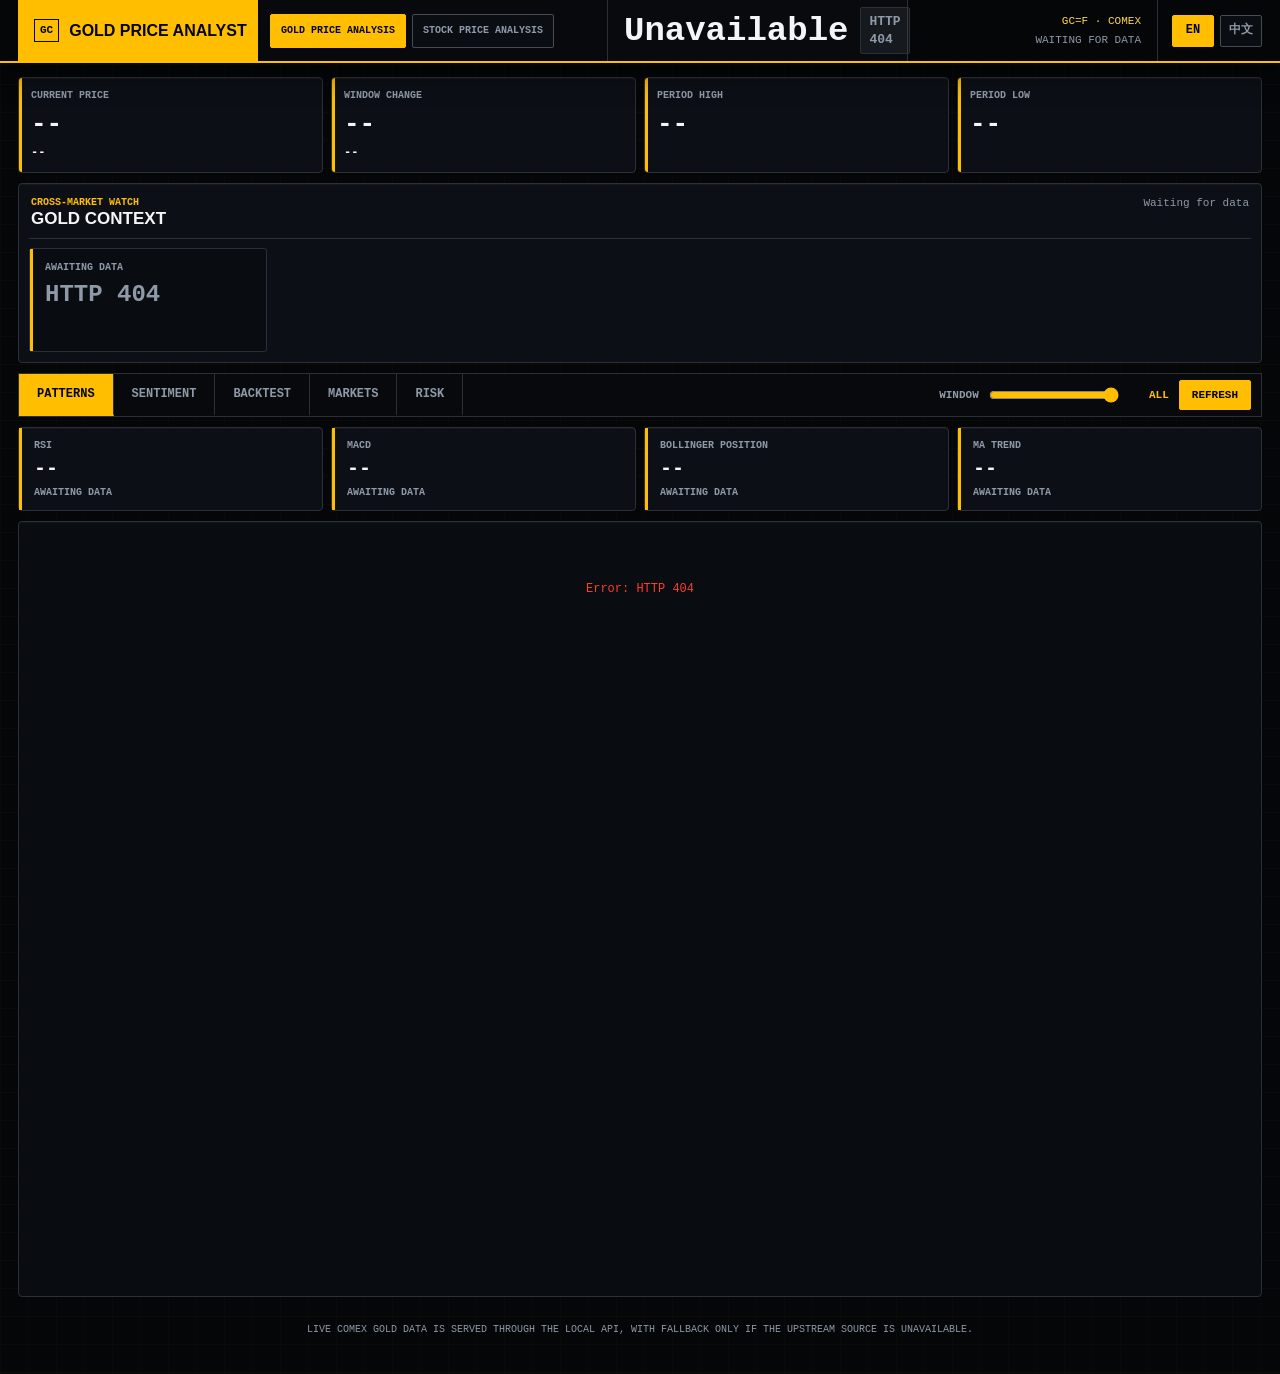
==== commit 627490aa: "Add stock price analysis API" ====
--- a/gold 4.0/index.html
+++ b/gold 4.0/index.html
@@ -11,6 +11,10 @@
 <body>
   <header>
     <div class="logo" data-i18n="site_title">Gold Price Analyst</div>
+    <nav class="analysis-switch" aria-label="Analysis switcher">
+      <button class="analysis-btn active" data-analysis="gold" data-i18n="analysis_gold" type="button">Gold Price Analysis</button>
+      <button class="analysis-btn" data-analysis="stocks" data-i18n="analysis_stock" type="button">Stock Price Analysis</button>
+    </nav>
     <div class="header-ticker">
       <div class="ticker-price" id="header-price" aria-live="polite">Loading...</div>
       <div class="ticker-change flat" id="header-change" data-i18n="waiting_data" aria-live="polite">Waiting for data</div>
@@ -26,6 +30,7 @@
   </header>
 
   <main class="container">
+    <section class="analysis-view active" id="analysis-gold">
     <section class="summary-bar">
       <article class="stat-card">
         <div class="stat-label" data-i18n="current_price">Current Price</div>
@@ -234,6 +239,38 @@
     </section>
 
     <p class="disclaimer" data-i18n="disclaimer">Live COMEX gold data is served through the local API, with fallback only if the upstream source is unavailable.</p>
+    </section>
+
+    <section class="analysis-view" id="analysis-stocks">
+      <section class="market-watch stock-watch" aria-label="US stock price analysis">
+        <div class="market-watch-head">
+          <div>
+            <div class="section-kicker" data-i18n="stock_watch">US Stock Watch</div>
+            <h2 data-i18n="stock_watch_title">CELC · QBTS · OUST · OKLO · TEM</h2>
+          </div>
+          <div class="market-watch-meta" id="stock-watch-updated">--</div>
+        </div>
+        <div class="market-grid stock-grid" id="stock-grid">
+          <article class="market-card loading">
+            <div class="market-name" data-i18n="awaiting_data">Awaiting data</div>
+            <div class="market-price">--</div>
+          </article>
+        </div>
+      </section>
+
+      <section class="stock-toolbar">
+        <div class="section-kicker" data-i18n="stock_price_analysis">Stock Price Analysis</div>
+        <button class="btn-refresh" id="btn-stock-refresh" data-i18n="refresh" type="button">Refresh</button>
+      </section>
+
+      <section class="market-sections" id="stock-sections">
+        <div class="chart-box">
+          <div class="spinner-wrap"><div class="spinner"></div></div>
+        </div>
+      </section>
+
+      <p class="disclaimer" data-i18n="stock_disclaimer">US stock prices are served through the local API using market history from Yahoo Finance.</p>
+    </section>
   </main>
 </body>
 </html>
--- a/gold 4.0/gold.css
+++ b/gold 4.0/gold.css
@@ -1,220 +1,373 @@
-/* ── Reset & Variables ─────────────────────────────────────────── */
+/* Gold Price Analyst — Bloomberg-inspired terminal theme */
 :root {
-  --bg:        #0f172a;
-  --surface:   #1e293b;
-  --border:    #334155;
-  --gold:      #FFD700;
-  --gold-dim:  rgba(255, 215, 0, 0.12);
-  --text:      #f1f5f9;
-  --muted:     #94a3b8;
-  --green:     #22c55e;
-  --red:       #ef4444;
-  --blue:      #3b82f6;
-  --orange:    #f97316;
-  --radius:    10px;
-  --font:      -apple-system, BlinkMacSystemFont, 'Segoe UI', Roboto, sans-serif;
+  --bg: #050607;
+  --surface: #0d1117;
+  --surface-hot: #171103;
+  --border: #2b3038;
+  --border-strong: #454b55;
+  --gold: #ffbf00;
+  --gold-2: #ffd84a;
+  --gold-dim: rgba(255, 191, 0, 0.18);
+  --text: #f4f5f7;
+  --muted: #8f99a8;
+  --green: #00c853;
+  --red: #ff3b30;
+  --blue: #28a9ff;
+  --orange: #ff7a00;
+  --radius: 4px;
+  --font: Arial, Helvetica, sans-serif;
+  --mono: "SFMono-Regular", "Roboto Mono", "IBM Plex Mono", Consolas, monospace;
 }
 
 *, *::before, *::after { box-sizing: border-box; margin: 0; padding: 0; }
 
+html { background: var(--bg); }
+
 body {
+  min-height: 100vh;
+  background:
+    linear-gradient(rgba(255, 191, 0, 0.025) 1px, transparent 1px),
+    linear-gradient(90deg, rgba(255, 191, 0, 0.018) 1px, transparent 1px),
+    var(--bg);
+  background-size: 100% 28px, 28px 100%, auto;
+  color: var(--text);
   font-family: var(--font);
-  background: var(--bg);
-  color: var(--text);
-  min-height: 100vh;
-  font-size: 14px;
-  line-height: 1.5;
-}
-
-/* ── Header ────────────────────────────────────────────────────── */
+  font-size: 13px;
+  line-height: 1.35;
+}
+
+button,
+input {
+  font: inherit;
+}
+
+button { cursor: pointer; }
+
 header {
-  background: var(--surface);
-  border-bottom: 1px solid var(--border);
-  padding: 0 32px;
-  height: 56px;
-  display: flex;
-  align-items: center;
-  justify-content: space-between;
+  min-height: 58px;
+  padding: 0 18px;
+  display: grid;
+  grid-template-columns: minmax(190px, 250px) minmax(300px, 380px) minmax(300px, 1fr) minmax(250px, auto) auto;
+  align-items: stretch;
+  gap: 0;
   position: sticky;
   top: 0;
   z-index: 100;
-  gap: 16px;
-}
-
-.lang-switch {
+  background: #050607;
+  border-bottom: 2px solid var(--gold);
+  box-shadow: 0 10px 30px rgba(0, 0, 0, 0.45);
+}
+
+.logo {
+  min-height: 58px;
+  padding: 0 16px;
+  display: flex;
+  align-items: center;
+  background: var(--gold);
+  color: #050607;
+  font-size: 16px;
+  font-weight: 900;
+  letter-spacing: 0;
+  text-transform: uppercase;
+  white-space: nowrap;
+}
+
+.logo::before {
+  content: "GC";
+  margin-right: 10px;
+  padding: 3px 5px;
+  border: 1px solid #050607;
+  color: #050607;
+  font-family: var(--mono);
+  font-size: 11px;
+  font-weight: 900;
+}
+
+.analysis-switch {
+  min-height: 58px;
+  padding: 0 12px;
   display: flex;
   align-items: center;
   gap: 6px;
-}
-
-.lang-btn {
-  border: 1px solid var(--border);
-  background: rgba(15, 23, 42, 0.55);
-  color: var(--muted);
-  border-radius: 999px;
-  padding: 5px 10px;
-  font-size: 12px;
-  font-weight: 700;
-  cursor: pointer;
-}
-
-.lang-btn.active {
-  color: #111827;
+  border-right: 1px solid var(--border);
+  background: #07090c;
+}
+
+.analysis-btn {
+  min-height: 34px;
+  border: 1px solid var(--border-strong);
+  border-radius: 2px;
+  padding: 0 10px;
+  background: #0a0d12;
+  color: var(--muted);
+  font-family: var(--mono);
+  font-size: 10px;
+  font-weight: 900;
+  text-transform: uppercase;
+  white-space: nowrap;
+}
+
+.analysis-btn:hover {
+  color: var(--text);
+  border-color: var(--gold);
+}
+
+.analysis-btn.active {
   background: var(--gold);
   border-color: var(--gold);
-}
-
-.logo {
-  font-size: 17px;
-  font-weight: 700;
-  color: var(--gold);
-  letter-spacing: -0.3px;
-  white-space: nowrap;
+  color: #050607;
 }
 
 .header-ticker {
-  display: flex;
-  align-items: baseline;
-  gap: 10px;
+  min-height: 58px;
+  padding: 7px 16px;
+  display: flex;
+  align-items: center;
+  gap: 12px;
+  border-right: 1px solid var(--border);
+  background: #080a0d;
 }
 
 .ticker-price {
-  font-size: 22px;
-  font-weight: 700;
+  color: var(--text);
+  font-family: var(--mono);
+  font-size: 34px;
+  font-weight: 900;
+  line-height: 1;
   font-variant-numeric: tabular-nums;
 }
 
 .ticker-change {
+  padding: 5px 8px;
+  border: 1px solid var(--border);
+  border-radius: 2px;
+  font-family: var(--mono);
   font-size: 13px;
-  padding: 2px 8px;
-  border-radius: 4px;
-  font-weight: 600;
-}
-
-.ticker-change.up   { background: rgba(34,197,94,0.15);  color: var(--green); }
-.ticker-change.down { background: rgba(239,68,68,0.15);  color: var(--red);   }
-.ticker-change.flat { background: rgba(148,163,184,0.15);color: var(--muted); }
+  font-weight: 900;
+  font-variant-numeric: tabular-nums;
+}
+
+.ticker-change.up {
+  background: rgba(0, 200, 83, 0.12);
+  border-color: rgba(0, 200, 83, 0.45);
+  color: var(--green);
+}
+
+.ticker-change.down {
+  background: rgba(255, 59, 48, 0.14);
+  border-color: rgba(255, 59, 48, 0.45);
+  color: var(--red);
+}
+
+.ticker-change.flat {
+  background: rgba(143, 153, 168, 0.1);
+  color: var(--muted);
+}
 
 .header-meta {
-  font-size: 12px;
-  color: var(--muted);
-  white-space: nowrap;
+  min-height: 58px;
+  padding: 7px 16px;
   display: flex;
   flex-direction: column;
   align-items: flex-end;
-  gap: 2px;
-}
-
-/* ── Container ─────────────────────────────────────────────────── */
+  justify-content: center;
+  gap: 4px;
+  border-right: 1px solid var(--border);
+  color: var(--muted);
+  font-family: var(--mono);
+  font-size: 11px;
+  text-transform: uppercase;
+  white-space: nowrap;
+}
+
+.header-meta div:first-child { color: var(--gold-2); }
+
+.lang-switch {
+  min-height: 58px;
+  padding-left: 14px;
+  display: flex;
+  align-items: center;
+  gap: 6px;
+}
+
+.lang-btn {
+  min-width: 42px;
+  min-height: 32px;
+  border: 1px solid var(--border-strong);
+  border-radius: 2px;
+  background: #0a0d12;
+  color: var(--muted);
+  font-family: var(--mono);
+  font-size: 12px;
+  font-weight: 900;
+}
+
+.lang-btn.active {
+  background: var(--gold);
+  border-color: var(--gold);
+  color: #050607;
+}
+
 .container {
-  max-width: 1400px;
+  width: min(100%, 1760px);
   margin: 0 auto;
-  padding: 24px 32px 40px;
-}
-
-/* ── Summary Bar ───────────────────────────────────────────────── */
+  padding: 14px 18px 34px;
+}
+
+.analysis-view { display: none; }
+.analysis-view.active { display: block; }
+
+.summary-bar,
+.market-grid,
+.metrics {
+  display: grid;
+  gap: 8px;
+}
+
 .summary-bar {
-  display: grid;
-  grid-template-columns: repeat(4, 1fr);
-  gap: 14px;
-  margin-bottom: 22px;
-}
-
-.stat-card {
-  background: var(--surface);
+  grid-template-columns: repeat(4, minmax(0, 1fr));
+  margin-bottom: 10px;
+}
+
+.stat-card,
+.market-watch,
+.metric,
+.chart-box,
+.sr-card,
+.gauge-box,
+.table-wrap,
+.market-section {
+  background: rgba(13, 17, 23, 0.98);
   border: 1px solid var(--border);
   border-radius: var(--radius);
-  padding: 16px 20px;
-}
-
-.stat-label {
-  font-size: 11px;
-  text-transform: uppercase;
-  letter-spacing: 0.8px;
-  color: var(--muted);
-  margin-bottom: 6px;
+  box-shadow: inset 0 1px 0 rgba(255, 255, 255, 0.035);
+}
+
+.stat-card {
+  min-height: 88px;
+  padding: 11px 12px;
+  position: relative;
+  overflow: hidden;
+}
+
+.stat-card::before,
+.metric::before,
+.market-card::before {
+  content: "";
+  position: absolute;
+  left: 0;
+  top: 0;
+  bottom: 0;
+  width: 3px;
+  background: var(--gold);
+}
+
+.stat-label,
+.metric-label,
+.market-pill-label,
+.sr-type,
+.data-table th {
+  color: var(--muted);
+  font-family: var(--mono);
+  font-size: 10px;
+  font-weight: 900;
+  letter-spacing: 0;
+  text-transform: uppercase;
 }
 
 .stat-value {
-  font-size: 21px;
-  font-weight: 700;
+  margin-top: 8px;
+  color: var(--text);
+  font-family: var(--mono);
+  font-size: 26px;
+  font-weight: 900;
+  line-height: 1;
   font-variant-numeric: tabular-nums;
 }
 
 .stat-delta {
+  margin-top: 8px;
+  font-family: var(--mono);
   font-size: 12px;
-  margin-top: 4px;
+  font-weight: 900;
+  font-variant-numeric: tabular-nums;
 }
 
 .stat-delta.up,
 .stat-delta.bull { color: var(--green); }
 .stat-delta.down,
-.stat-delta.bear { color: var(--red);   }
-
-/* ── Market Watch ──────────────────────────────────────────────── */
+.stat-delta.bear { color: var(--red); }
+
 .market-watch {
-  background: var(--surface);
+  padding: 10px;
+  margin-bottom: 10px;
+}
+
+.market-watch-head,
+.market-section-head {
+  display: flex;
+  align-items: flex-start;
+  justify-content: space-between;
+  gap: 14px;
+}
+
+.market-watch-head {
+  padding: 2px 2px 9px;
+  border-bottom: 1px solid var(--border);
+  margin-bottom: 9px;
+}
+
+.section-kicker {
+  color: var(--gold);
+  font-family: var(--mono);
+  font-size: 10px;
+  font-weight: 900;
+  text-transform: uppercase;
+}
+
+.market-watch h2,
+.market-section-title {
+  margin: 1px 0 0;
+  font-size: 17px;
+  line-height: 1.1;
+  font-weight: 900;
+  text-transform: uppercase;
+}
+
+.market-watch-meta,
+.market-section-sub {
+  color: var(--muted);
+  font-family: var(--mono);
+  font-size: 11px;
+}
+
+.market-watch-meta { text-align: right; }
+
+.market-grid {
+  grid-template-columns: repeat(5, minmax(0, 1fr));
+}
+
+.market-card {
+  min-height: 104px;
+  padding: 12px 13px 11px 15px;
+  position: relative;
   border: 1px solid var(--border);
-  border-radius: var(--radius);
-  padding: 16px 18px 18px;
-  margin-bottom: 22px;
-}
-
-.market-watch-head {
-  display: flex;
-  justify-content: space-between;
-  align-items: flex-start;
-  gap: 16px;
-  margin-bottom: 14px;
-}
-
-.section-kicker {
-  color: var(--muted);
-  font-size: 11px;
-  font-weight: 700;
-  letter-spacing: 0.8px;
-  text-transform: uppercase;
-}
-
-.market-watch h2 {
-  margin: 2px 0 0;
-  font-size: 18px;
-}
-
-.market-watch-meta {
-  color: var(--muted);
-  font-size: 12px;
-  text-align: right;
-}
-
-.market-grid {
-  display: grid;
-  grid-template-columns: repeat(4, 1fr);
-  gap: 12px;
-}
-
-.market-card {
-  min-height: 116px;
-  background: rgba(15, 23, 42, 0.35);
-  border: 1px solid var(--border);
-  border-radius: 8px;
-  padding: 14px 16px;
+  border-radius: 3px;
+  background: #090c11;
 }
 
 .market-card-link {
   width: 100%;
   color: inherit;
   text-align: left;
-  cursor: pointer;
-  transition: border-color 0.15s, transform 0.15s, background 0.15s;
+  transition: border-color 0.12s, background 0.12s;
 }
 
 .market-card-link:hover,
 .market-card-link:focus-visible {
-  background: rgba(255, 215, 0, 0.07);
-  border-color: rgba(255, 215, 0, 0.7);
+  background: var(--surface-hot);
+  border-color: var(--gold);
   outline: none;
-  transform: translateY(-1px);
 }
 
 .market-name {
@@ -222,9 +375,9 @@
   justify-content: space-between;
   gap: 8px;
   color: var(--muted);
-  font-size: 11px;
-  font-weight: 700;
-  letter-spacing: 0.7px;
+  font-family: var(--mono);
+  font-size: 10px;
+  font-weight: 900;
   text-transform: uppercase;
 }
 
@@ -234,221 +387,163 @@
 }
 
 .market-price {
-  margin-top: 8px;
-  font-size: 22px;
-  font-weight: 800;
+  margin-top: 9px;
+  color: var(--text);
+  font-family: var(--mono);
+  font-size: 24px;
+  font-weight: 900;
+  line-height: 1;
   font-variant-numeric: tabular-nums;
 }
 
 .market-moves {
   display: grid;
-  gap: 4px;
-  margin-top: 8px;
-  color: var(--muted);
-  font-size: 12px;
-}
-
-.market-move.up { color: var(--green); }
-.market-move.down { color: var(--red); }
+  gap: 3px;
+  margin-top: 9px;
+  font-family: var(--mono);
+  font-size: 11px;
+  font-weight: 800;
+}
+
+.market-move.up,
+.market-pill-value.up { color: var(--green); }
+.market-move.down,
+.market-pill-value.down { color: var(--red); }
 .market-card.loading .market-price { color: var(--muted); }
 
-.market-sections {
-  display: grid;
-  gap: 18px;
-}
-
-.market-warning {
-  color: #f59e0b;
-  background: rgba(245, 158, 11, 0.1);
-  border: 1px solid rgba(245, 158, 11, 0.32);
-  border-radius: 8px;
-  padding: 10px 12px;
-  font-size: 12px;
-}
-
-.market-section {
-  background: var(--surface);
-  border: 1px solid var(--border);
-  border-radius: var(--radius);
-  padding: 16px;
-  scroll-margin-top: 76px;
-  transition: border-color 0.2s, box-shadow 0.2s;
-}
-
-.market-section-focus {
-  border-color: var(--gold);
-  box-shadow: 0 0 0 2px var(--gold-dim);
-}
-
-.market-section-head {
-  display: flex;
-  justify-content: space-between;
-  align-items: flex-start;
-  gap: 16px;
-  margin-bottom: 14px;
-}
-
-.market-section-title {
-  margin: 0;
-  font-size: 18px;
-}
-
-.market-section-sub {
-  color: var(--muted);
-  font-size: 12px;
-  margin-top: 3px;
-}
-
-.market-section-stats {
-  display: flex;
-  gap: 10px;
-  flex-wrap: wrap;
-  justify-content: flex-end;
-}
-
-.market-pill {
-  min-width: 110px;
-  border: 1px solid var(--border);
-  border-radius: 8px;
-  padding: 8px 10px;
-  background: rgba(15, 23, 42, 0.35);
-}
-
-.market-pill-label {
-  color: var(--muted);
-  font-size: 10px;
-  font-weight: 700;
-  letter-spacing: 0.7px;
-  text-transform: uppercase;
-}
-
-.market-pill-value {
-  margin-top: 2px;
-  font-size: 14px;
-  font-weight: 800;
-  font-variant-numeric: tabular-nums;
-}
-
-.market-pill-value.up { color: var(--green); }
-.market-pill-value.down { color: var(--red); }
-
-.market-k-chart {
-  min-height: 420px;
-}
-
-/* ── Tab Bar ───────────────────────────────────────────────────── */
 .tab-bar {
+  position: sticky;
+  top: 58px;
+  z-index: 90;
   display: flex;
   align-items: center;
   justify-content: space-between;
-  border-bottom: 1px solid var(--border);
-  margin-bottom: 22px;
   gap: 12px;
-}
-
-.tabs { display: flex; }
+  margin: 0 0 10px;
+  border: 1px solid var(--border);
+  background: #07090c;
+}
+
+.tabs {
+  display: flex;
+  min-width: 0;
+}
 
 .tab-btn {
-  background: none;
-  border: none;
+  min-height: 42px;
+  border: 0;
+  border-right: 1px solid var(--border);
   border-bottom: 2px solid transparent;
-  color: var(--muted);
-  font-size: 13px;
-  font-weight: 500;
-  padding: 12px 18px;
-  cursor: pointer;
-  transition: color 0.15s, border-color 0.15s;
+  padding: 0 18px;
+  background: transparent;
+  color: var(--muted);
+  font-family: var(--mono);
+  font-size: 12px;
+  font-weight: 900;
+  text-transform: uppercase;
   white-space: nowrap;
 }
 
-.tab-btn:hover         { color: var(--text); }
-.tab-btn.active        { color: var(--gold); border-bottom-color: var(--gold); }
-
-/* ── Controls ──────────────────────────────────────────────────── */
+.tab-btn:hover {
+  color: var(--text);
+  background: #10151d;
+}
+
+.tab-btn.active {
+  color: #050607;
+  background: var(--gold);
+  border-bottom-color: var(--gold);
+}
+
 .controls {
   display: flex;
   align-items: center;
   gap: 10px;
-  padding-bottom: 2px;
-}
-
-.control-label { font-size: 12px; color: var(--muted); }
+  padding: 0 10px;
+}
+
+.control-label {
+  color: var(--muted);
+  font-family: var(--mono);
+  font-size: 11px;
+  font-weight: 900;
+  text-transform: uppercase;
+}
+
+#days-label {
+  min-width: 40px;
+  color: var(--gold);
+  text-align: right;
+}
 
 input[type="range"] {
-  width: 100px;
+  width: 130px;
   accent-color: var(--gold);
-  cursor: pointer;
 }
 
 .btn-refresh {
+  min-height: 30px;
+  border: 1px solid var(--gold);
+  border-radius: 2px;
+  padding: 0 12px;
   background: var(--gold);
-  color: #000;
-  border: none;
-  border-radius: 6px;
-  padding: 6px 14px;
-  font-size: 12px;
-  font-weight: 700;
-  cursor: pointer;
-  transition: opacity 0.15s;
-  white-space: nowrap;
-}
-
-.btn-refresh:hover    { opacity: 0.85; }
+  color: #050607;
+  font-family: var(--mono);
+  font-size: 11px;
+  font-weight: 900;
+  text-transform: uppercase;
+}
+
+.btn-refresh:hover { filter: brightness(1.08); }
 .btn-refresh:disabled { opacity: 0.45; cursor: default; }
 
-/* ── Tab Panels ────────────────────────────────────────────────── */
-.tab-panel         { display: none; }
-.tab-panel.active  { display: block; }
-
-.tab-panel > * + * {
-  margin-top: 14px;
-}
-
-/* ── Metric Cards ──────────────────────────────────────────────── */
+.tab-panel { display: none; }
+.tab-panel.active { display: block; }
+.tab-panel > * + * { margin-top: 10px; }
+
 .metrics {
-  display: grid;
-  grid-template-columns: repeat(4, 1fr);
-  gap: 12px;
-  margin-bottom: 16px;
+  grid-template-columns: repeat(4, minmax(0, 1fr));
+  margin-bottom: 10px;
+}
+
+#tab-risk .metrics {
+  grid-template-columns: repeat(8, minmax(0, 1fr));
 }
 
 .metric {
-  background: var(--surface);
-  border: 1px solid var(--border);
-  border-radius: var(--radius);
-  padding: 14px 18px;
-}
-
-.metric-label {
+  min-height: 82px;
+  padding: 11px 12px 10px 15px;
+  position: relative;
+}
+
+.metric-value {
+  margin-top: 7px;
+  color: var(--text);
+  font-family: var(--mono);
+  font-size: 20px;
+  font-weight: 900;
+  line-height: 1;
+  font-variant-numeric: tabular-nums;
+}
+
+.metric-signal {
+  margin-top: 7px;
+  color: var(--muted);
+  font-family: var(--mono);
   font-size: 10px;
-  text-transform: uppercase;
-  letter-spacing: 0.8px;
-  color: var(--muted);
-  margin-bottom: 5px;
-}
-
-.metric-value {
-  font-size: 19px;
-  font-weight: 700;
-  font-variant-numeric: tabular-nums;
-  line-height: 1.2;
-}
-
-.metric-signal      { font-size: 11px; margin-top: 4px; color: var(--muted); }
-.metric-signal.bull { color: var(--green);  }
-.metric-signal.bear { color: var(--red);    }
-.metric-signal.warn { color: #f59e0b;       }
-.metric-signal.muted{ color: var(--muted);  }
-
-/* ── Chart Box ─────────────────────────────────────────────────── */
+  font-weight: 800;
+  text-transform: uppercase;
+}
+
+.metric-signal.bull { color: var(--green); }
+.metric-signal.bear { color: var(--red); }
+.metric-signal.warn { color: var(--orange); }
+.metric-signal.muted { color: var(--muted); }
+
 .chart-box {
-  background: var(--surface);
-  border: 1px solid var(--border);
-  border-radius: var(--radius);
-  padding: 10px;
-  margin-bottom: 14px;
+  padding: 7px;
   overflow: hidden;
-  box-shadow: inset 0 1px 0 rgba(255,255,255,0.03);
+  background: #090c11;
 }
 
 .chart-box > div[id] {
@@ -457,10 +552,7 @@
   max-width: 100%;
 }
 
-#patterns-chart {
-  min-height: 760px;
-  width: 100%;
-}
+#patterns-chart { min-height: 760px; }
 
 .chart-box .js-plotly-plot,
 .chart-box .plot-container,
@@ -469,17 +561,19 @@
   max-width: 100% !important;
 }
 
-/* ── Spinner ───────────────────────────────────────────────────── */
 .spinner-wrap {
+  min-height: 120px;
   display: flex;
   align-items: center;
   justify-content: center;
-  min-height: 120px;
+  color: var(--muted);
+  font-family: var(--mono);
+  font-size: 12px;
 }
 
 .spinner {
-  width: 28px;
-  height: 28px;
+  width: 26px;
+  height: 26px;
   border: 2px solid var(--border);
   border-top-color: var(--gold);
   border-radius: 50%;
@@ -488,135 +582,248 @@
 
 @keyframes spin { to { transform: rotate(360deg); } }
 
-/* ── S/R Levels ────────────────────────────────────────────────── */
 .sr-row {
   display: grid;
   grid-template-columns: 1fr 1fr;
-  gap: 12px;
-  margin-bottom: 14px;
-}
-
-.sr-card {
-  background: var(--surface);
-  border: 1px solid var(--border);
-  border-radius: var(--radius);
-  padding: 14px 18px;
-}
-
-.sr-type  { font-size: 10px; text-transform: uppercase; letter-spacing: 0.8px; color: var(--muted); margin-bottom: 4px; }
-.sr-price { font-size: 20px; font-weight: 700; }
-.sr-dist  { font-size: 11px; color: var(--muted); margin-top: 3px; }
-
-/* ── Sentiment ─────────────────────────────────────────────────── */
+  gap: 8px;
+}
+
+.sr-card { padding: 12px; }
+
+.sr-price {
+  margin-top: 6px;
+  color: var(--gold-2);
+  font-family: var(--mono);
+  font-size: 22px;
+  font-weight: 900;
+  line-height: 1;
+}
+
+.sr-dist {
+  margin-top: 7px;
+  color: var(--muted);
+  font-family: var(--mono);
+  font-size: 11px;
+}
+
 .sentiment-top {
   display: grid;
-  grid-template-columns: 220px 1fr;
-  gap: 14px;
-  margin-bottom: 14px;
+  grid-template-columns: 240px 1fr;
+  gap: 10px;
 }
 
 .gauge-box {
-  background: var(--surface);
-  border: 1px solid var(--border);
-  border-radius: var(--radius);
+  min-height: 220px;
+  padding: 20px 14px;
   display: flex;
   flex-direction: column;
   align-items: center;
   justify-content: center;
-  padding: 28px 16px;
   text-align: center;
-  min-height: 220px;
-}
-
-.gauge-score { font-size: 50px; font-weight: 800; line-height: 1; }
-.gauge-label { font-size: 17px; font-weight: 600; margin-top: 8px; }
-.gauge-sub   { font-size: 11px; color: var(--muted); margin-top: 8px; }
-
-/* ── Backtest Table ────────────────────────────────────────────── */
+}
+
+.gauge-score {
+  font-family: var(--mono);
+  font-size: 48px;
+  font-weight: 900;
+  line-height: 1;
+  font-variant-numeric: tabular-nums;
+}
+
+.gauge-label {
+  margin-top: 10px;
+  font-size: 14px;
+  font-weight: 900;
+  text-transform: uppercase;
+}
+
+.gauge-sub {
+  margin-top: 8px;
+  color: var(--muted);
+  font-family: var(--mono);
+  font-size: 10px;
+  text-transform: uppercase;
+}
+
 .table-wrap {
-  background: var(--surface);
-  border: 1px solid var(--border);
-  border-radius: var(--radius);
   overflow: hidden;
-  margin-bottom: 14px;
-  box-shadow: inset 0 1px 0 rgba(255,255,255,0.03);
+  background: #090c11;
 }
 
 .data-table {
   width: 100%;
   border-collapse: collapse;
-  font-size: 13px;
+  font-family: var(--mono);
+  font-size: 12px;
 }
 
 .data-table th {
+  padding: 9px 10px;
+  border-bottom: 1px solid var(--border-strong);
+  background: #0f141b;
   text-align: left;
-  padding: 10px 16px;
-  font-size: 10px;
-  text-transform: uppercase;
-  letter-spacing: 0.7px;
-  color: var(--muted);
-  border-bottom: 1px solid var(--border);
-  background: rgba(15,23,42,0.4);
 }
 
 .data-table td {
-  padding: 10px 16px;
-  border-bottom: 1px solid rgba(51,65,85,0.5);
+  padding: 9px 10px;
+  border-bottom: 1px solid rgba(69, 75, 85, 0.58);
+  color: var(--text);
   font-variant-numeric: tabular-nums;
 }
 
+.data-table tr:nth-child(even) td { background: rgba(255, 255, 255, 0.015); }
 .data-table tr:last-child td { border-bottom: none; }
 .data-table .bull { color: var(--green); }
-.data-table .bear { color: var(--red);   }
-
-/* ── Risk two-col ──────────────────────────────────────────────── */
+.data-table .bear { color: var(--red); }
+
+.market-sections {
+  display: grid;
+  gap: 10px;
+}
+
+.stock-toolbar {
+  min-height: 42px;
+  margin-bottom: 10px;
+  padding: 0 10px;
+  display: flex;
+  align-items: center;
+  justify-content: space-between;
+  border: 1px solid var(--border);
+  background: #07090c;
+}
+
+.market-warning {
+  padding: 10px 12px;
+  border: 1px solid rgba(255, 122, 0, 0.45);
+  border-radius: 3px;
+  background: rgba(255, 122, 0, 0.11);
+  color: var(--orange);
+  font-family: var(--mono);
+  font-size: 11px;
+  font-weight: 800;
+}
+
+.market-section {
+  padding: 12px;
+  scroll-margin-top: 110px;
+  transition: border-color 0.15s, box-shadow 0.15s;
+}
+
+.market-section-focus {
+  border-color: var(--gold);
+  box-shadow: 0 0 0 2px var(--gold-dim);
+}
+
+.market-section-head {
+  margin-bottom: 10px;
+  padding-bottom: 10px;
+  border-bottom: 1px solid var(--border);
+}
+
+.market-section-stats {
+  display: flex;
+  flex-wrap: wrap;
+  justify-content: flex-end;
+  gap: 7px;
+}
+
+.market-pill {
+  min-width: 118px;
+  padding: 8px 9px;
+  border: 1px solid var(--border);
+  border-radius: 3px;
+  background: #080b10;
+}
+
+.market-pill-value {
+  margin-top: 5px;
+  color: var(--text);
+  font-family: var(--mono);
+  font-size: 15px;
+  font-weight: 900;
+  line-height: 1;
+  font-variant-numeric: tabular-nums;
+}
+
+.market-k-chart { min-height: 430px; }
+
 .two-col {
   display: grid;
   grid-template-columns: 1fr 1fr;
-  gap: 14px;
-  margin-bottom: 14px;
-}
-
-/* ── Disclaimer ────────────────────────────────────────────────── */
+  gap: 10px;
+}
+
 .disclaimer {
+  padding: 16px 0 4px;
+  color: var(--muted);
+  font-family: var(--mono);
+  font-size: 10px;
   text-align: center;
-  font-size: 11px;
-  color: var(--muted);
-  padding: 20px 0 4px;
-}
-
-/* ── Responsive ────────────────────────────────────────────────── */
+  text-transform: uppercase;
+}
+
+@media (max-width: 1200px) {
+  header { grid-template-columns: 210px 1fr; }
+  .analysis-switch,
+  .header-meta,
+  .lang-switch { border-top: 1px solid var(--border); }
+  .summary-bar,
+  .market-grid { grid-template-columns: repeat(2, minmax(0, 1fr)); }
+  #tab-risk .metrics { grid-template-columns: repeat(4, minmax(0, 1fr)); }
+}
+
 @media (max-width: 900px) {
-  .container       { padding: 16px; }
-  .summary-bar     { grid-template-columns: repeat(2, 1fr); }
-  .market-grid     { grid-template-columns: repeat(2, 1fr); }
+  .container { padding: 10px; }
+  header {
+    grid-template-columns: 1fr;
+    position: static;
+    padding: 0;
+  }
+  .logo,
+  .analysis-switch,
+  .header-ticker,
+  .header-meta,
+  .lang-switch {
+    min-height: auto;
+    border-right: 0;
+  }
+  .header-meta { align-items: flex-start; }
+  .analysis-switch { justify-content: flex-start; overflow-x: auto; }
+  .tab-bar {
+    position: static;
+    flex-direction: column;
+    align-items: stretch;
+  }
+  .tabs {
+    overflow-x: auto;
+    scrollbar-width: thin;
+  }
+  .controls {
+    min-height: 42px;
+    justify-content: space-between;
+  }
+  .metrics,
+  #tab-risk .metrics { grid-template-columns: repeat(2, minmax(0, 1fr)); }
+  .sentiment-top,
+  .two-col,
+  .sr-row { grid-template-columns: 1fr; }
   .market-section-head { flex-direction: column; }
   .market-section-stats { justify-content: flex-start; }
-  .metrics         { grid-template-columns: repeat(2, 1fr); }
-  .two-col         { grid-template-columns: 1fr; }
-  .sentiment-top   { grid-template-columns: 1fr; }
-  .sr-row          { grid-template-columns: 1fr; }
-  .tab-bar         { flex-direction: column; align-items: stretch; }
-  .tabs            { overflow-x: auto; scrollbar-width: thin; }
-  .controls        { justify-content: space-between; }
 }
 
 @media (max-width: 640px) {
-  header           { padding: 12px 16px; height: auto; flex-wrap: wrap; }
-  .header-ticker   { width: 100%; justify-content: space-between; }
-  .header-meta     { align-items: flex-start; }
-  .lang-switch     { width: 100%; justify-content: flex-start; }
-  .summary-bar     { grid-template-columns: 1fr; }
-  .market-grid     { grid-template-columns: 1fr; }
-  .market-watch-head { flex-direction: column; }
-  .market-watch-meta { text-align: left; }
-  .market-section { padding: 14px; }
-  .market-pill { flex: 1 1 130px; }
-  .metrics         { grid-template-columns: 1fr; }
-  .stat-card,
-  .market-card,
-  .metric,
-  .sr-card         { padding: 14px 16px; }
-  .tab-btn         { padding: 12px 14px; }
-  .gauge-score     { font-size: 42px; }
-}
+  body { font-size: 12px; }
+  .summary-bar,
+  .market-grid,
+  .metrics,
+  #tab-risk .metrics { grid-template-columns: 1fr; }
+  .header-ticker {
+    flex-direction: column;
+    align-items: flex-start;
+  }
+  .ticker-price { font-size: 28px; }
+  .market-price { font-size: 22px; }
+  .market-pill { flex: 1 1 138px; }
+  .tab-btn { padding: 0 13px; }
+  input[type="range"] { width: 96px; }
+}
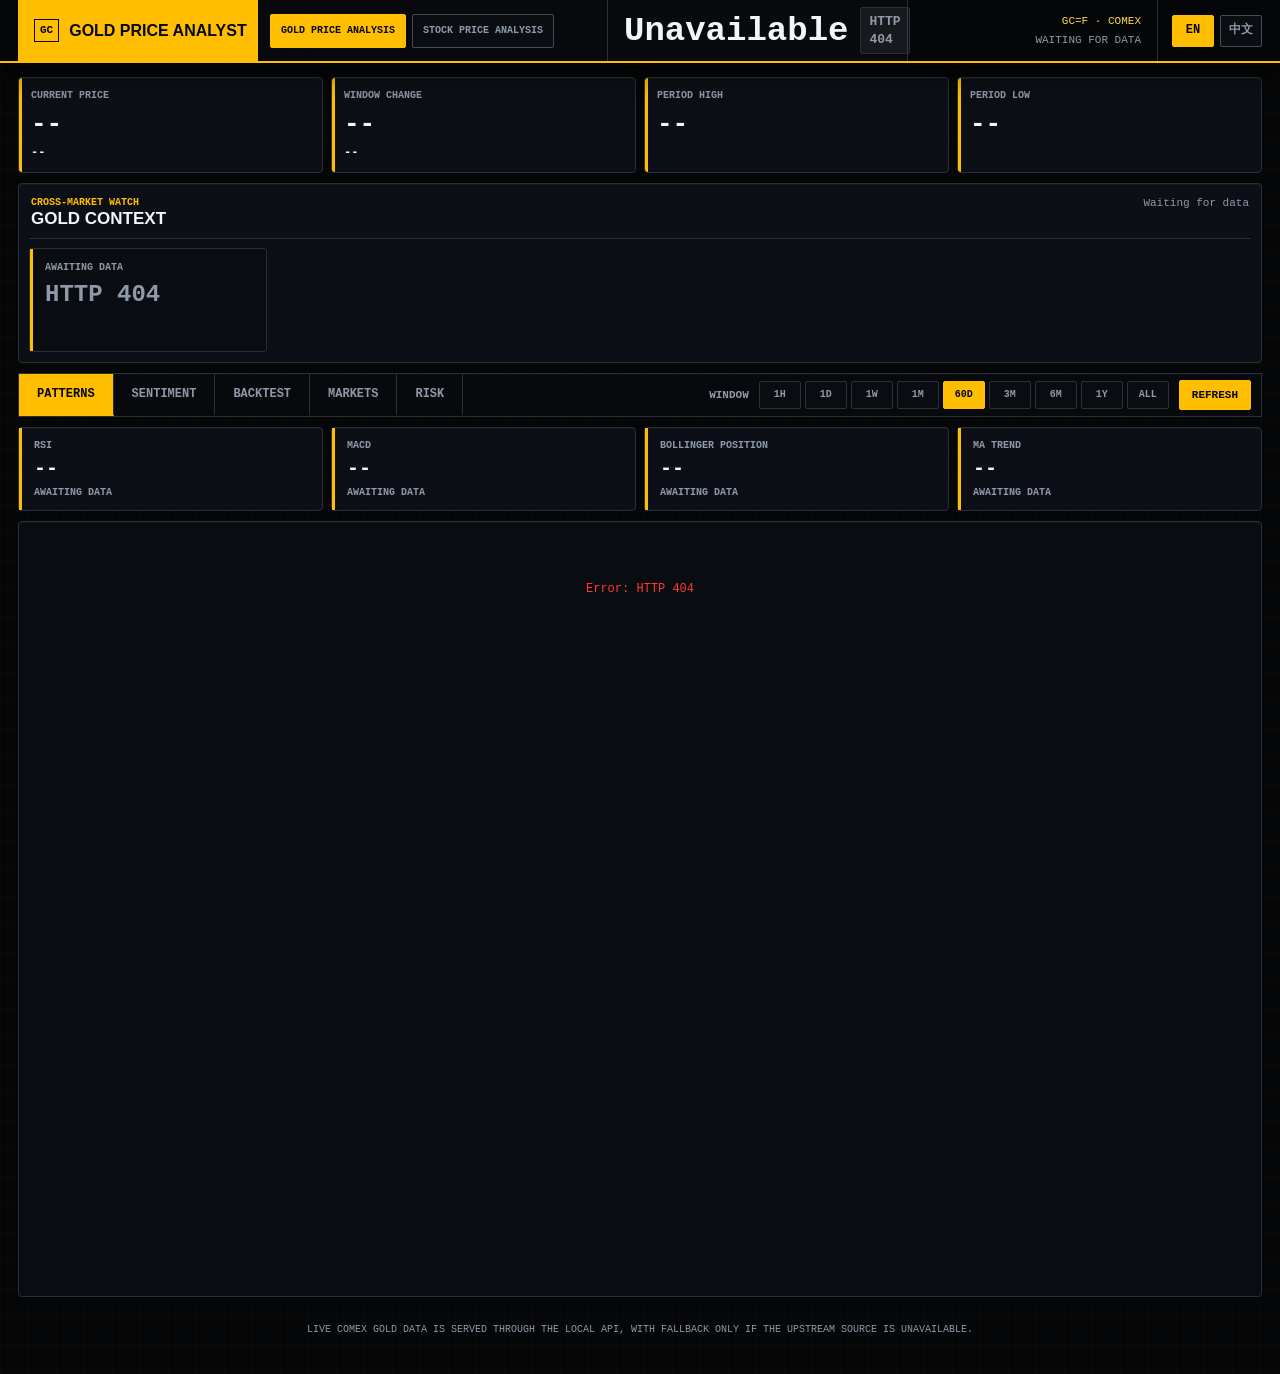
==== commit 37a12d97: "Add preset chart ranges" ====
--- a/gold 4.0/index.html
+++ b/gold 4.0/index.html
@@ -78,8 +78,17 @@
       </div>
       <div class="controls">
         <span class="control-label" data-i18n="window">Window</span>
-        <input id="days-slider" type="range" min="60" max="10000" step="10" value="10000" aria-label="Analysis window in days">
-        <span class="control-label" id="days-label">All</span>
+        <div class="range-presets" data-range-controls>
+          <button class="range-btn" data-range="1h" type="button">1H</button>
+          <button class="range-btn" data-range="1d" type="button">1D</button>
+          <button class="range-btn" data-range="1w" type="button">1W</button>
+          <button class="range-btn" data-range="1mo" type="button">1M</button>
+          <button class="range-btn" data-range="60d" type="button">60D</button>
+          <button class="range-btn" data-range="3mo" type="button">3M</button>
+          <button class="range-btn" data-range="6mo" type="button">6M</button>
+          <button class="range-btn" data-range="1y" type="button">1Y</button>
+          <button class="range-btn" data-range="all" type="button">All</button>
+        </div>
         <button class="btn-refresh" id="btn-refresh" data-i18n="refresh" type="button">Refresh</button>
       </div>
     </section>
@@ -259,7 +268,20 @@
       </section>
 
       <section class="stock-toolbar">
-        <div class="section-kicker" data-i18n="stock_price_analysis">Stock Price Analysis</div>
+        <div class="stock-toolbar-main">
+          <div class="section-kicker" data-i18n="stock_price_analysis">Stock Price Analysis</div>
+          <div class="range-presets" data-range-controls>
+            <button class="range-btn" data-range="1h" type="button">1H</button>
+            <button class="range-btn" data-range="1d" type="button">1D</button>
+            <button class="range-btn" data-range="1w" type="button">1W</button>
+            <button class="range-btn" data-range="1mo" type="button">1M</button>
+            <button class="range-btn" data-range="60d" type="button">60D</button>
+            <button class="range-btn" data-range="3mo" type="button">3M</button>
+            <button class="range-btn" data-range="6mo" type="button">6M</button>
+            <button class="range-btn" data-range="1y" type="button">1Y</button>
+            <button class="range-btn" data-range="all" type="button">All</button>
+          </div>
+        </div>
         <button class="btn-refresh" id="btn-stock-refresh" data-i18n="refresh" type="button">Refresh</button>
       </section>
 
--- a/gold 4.0/gold.css
+++ b/gold 4.0/gold.css
@@ -460,6 +460,8 @@
   align-items: center;
   gap: 10px;
   padding: 0 10px;
+  flex-wrap: wrap;
+  justify-content: flex-end;
 }
 
 .control-label {
@@ -474,6 +476,40 @@
   min-width: 40px;
   color: var(--gold);
   text-align: right;
+}
+
+.range-presets {
+  display: flex;
+  align-items: center;
+  gap: 4px;
+  overflow-x: auto;
+  scrollbar-width: thin;
+}
+
+.range-btn {
+  min-height: 28px;
+  min-width: 42px;
+  border: 1px solid var(--border);
+  border-radius: 2px;
+  padding: 0 8px;
+  background: #090c11;
+  color: var(--muted);
+  font-family: var(--mono);
+  font-size: 10px;
+  font-weight: 900;
+  text-transform: uppercase;
+  white-space: nowrap;
+}
+
+.range-btn:hover {
+  border-color: var(--gold);
+  color: var(--text);
+}
+
+.range-btn.active {
+  background: var(--gold);
+  border-color: var(--gold);
+  color: #050607;
 }
 
 input[type="range"] {
@@ -690,6 +726,13 @@
   justify-content: space-between;
   border: 1px solid var(--border);
   background: #07090c;
+}
+
+.stock-toolbar-main {
+  display: flex;
+  align-items: center;
+  gap: 12px;
+  min-width: 0;
 }
 
 .market-warning {
@@ -800,8 +843,10 @@
   }
   .controls {
     min-height: 42px;
-    justify-content: space-between;
+    justify-content: flex-start;
   }
+  .stock-toolbar,
+  .stock-toolbar-main { flex-direction: column; align-items: flex-start; }
   .metrics,
   #tab-risk .metrics { grid-template-columns: repeat(2, minmax(0, 1fr)); }
   .sentiment-top,
